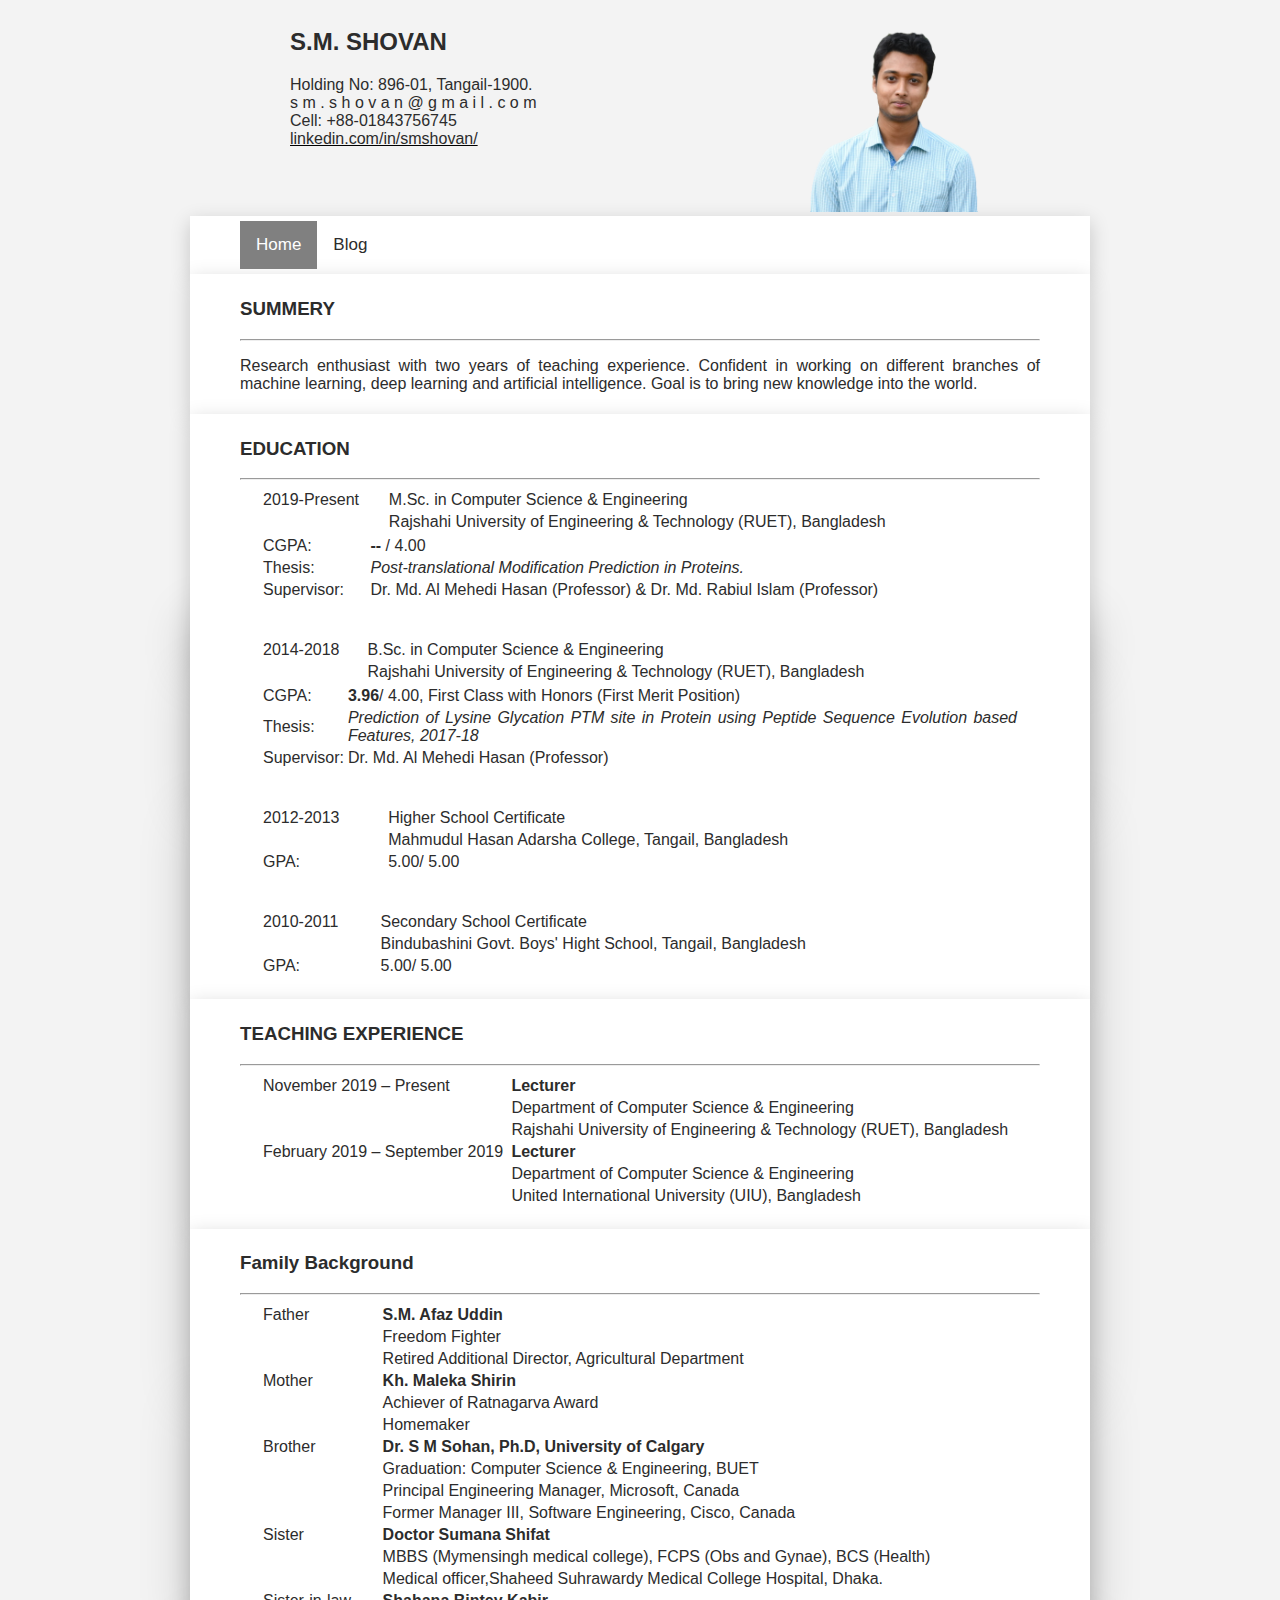
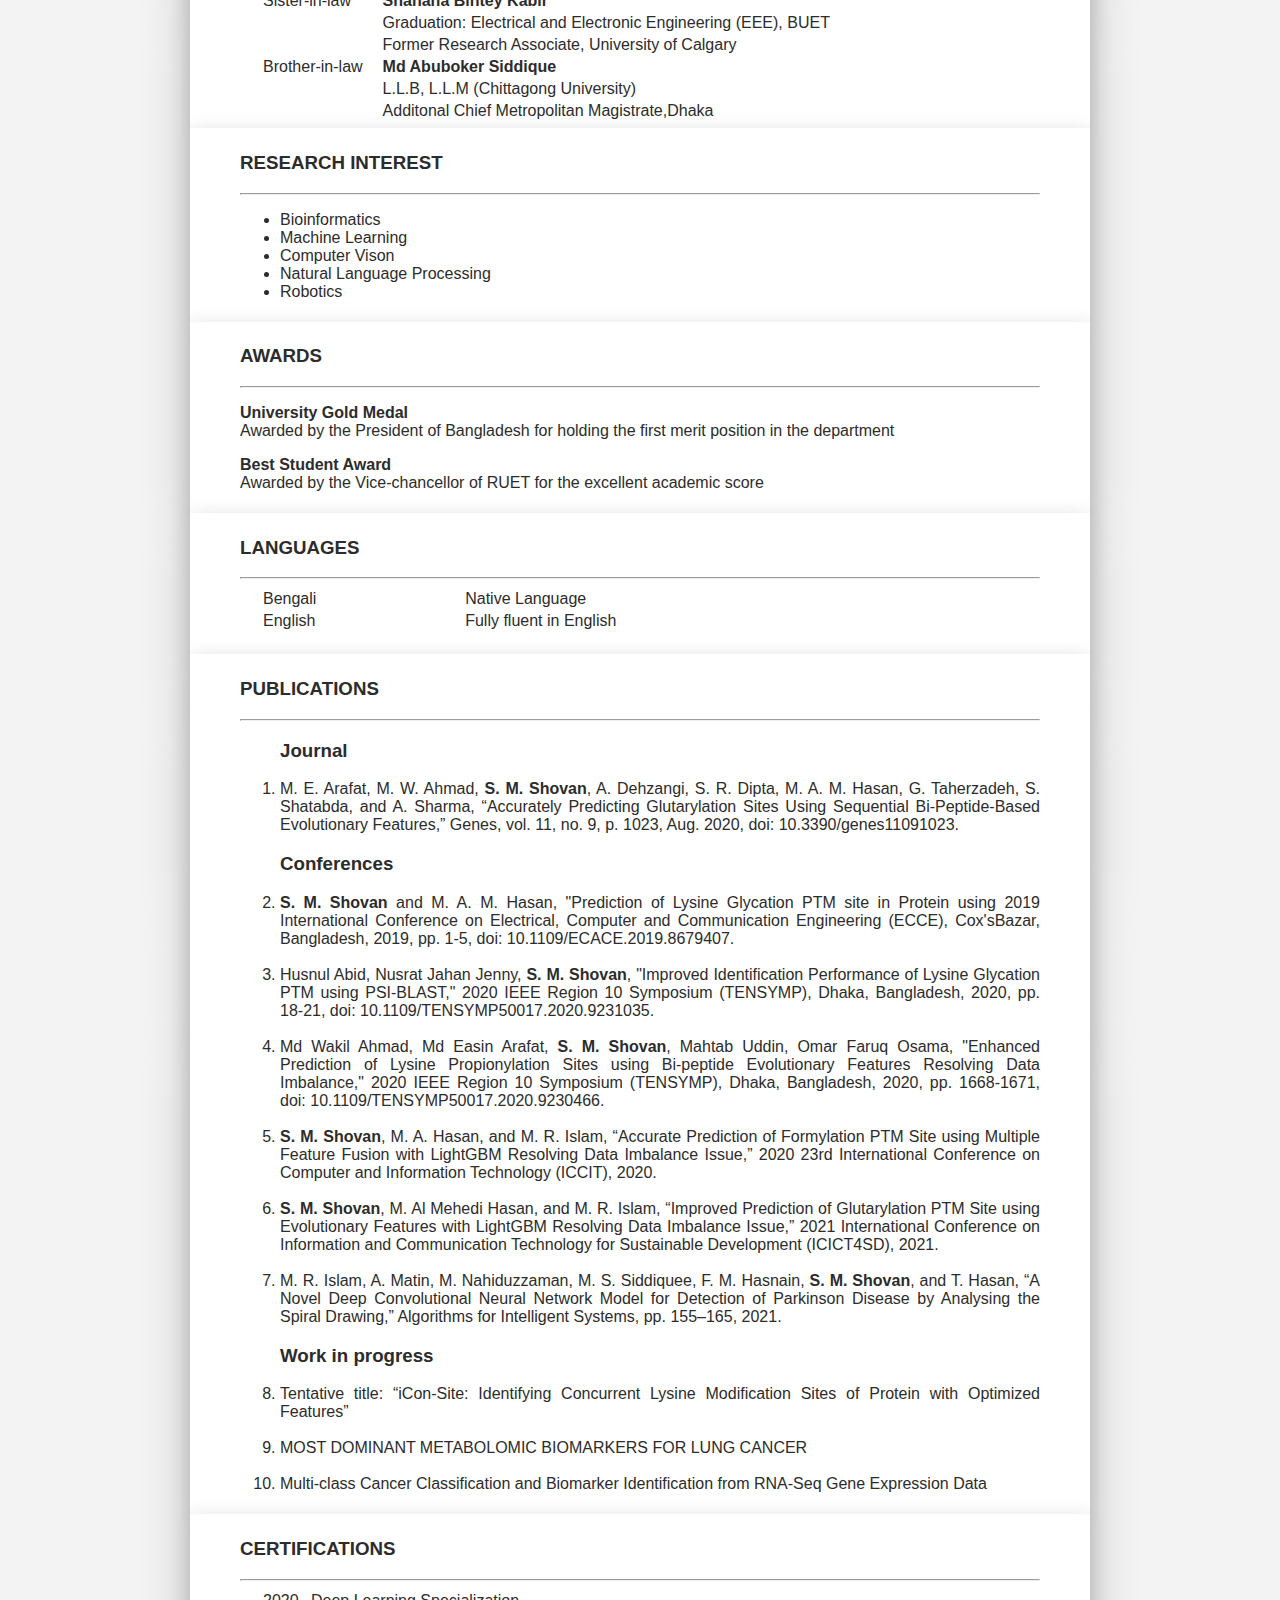
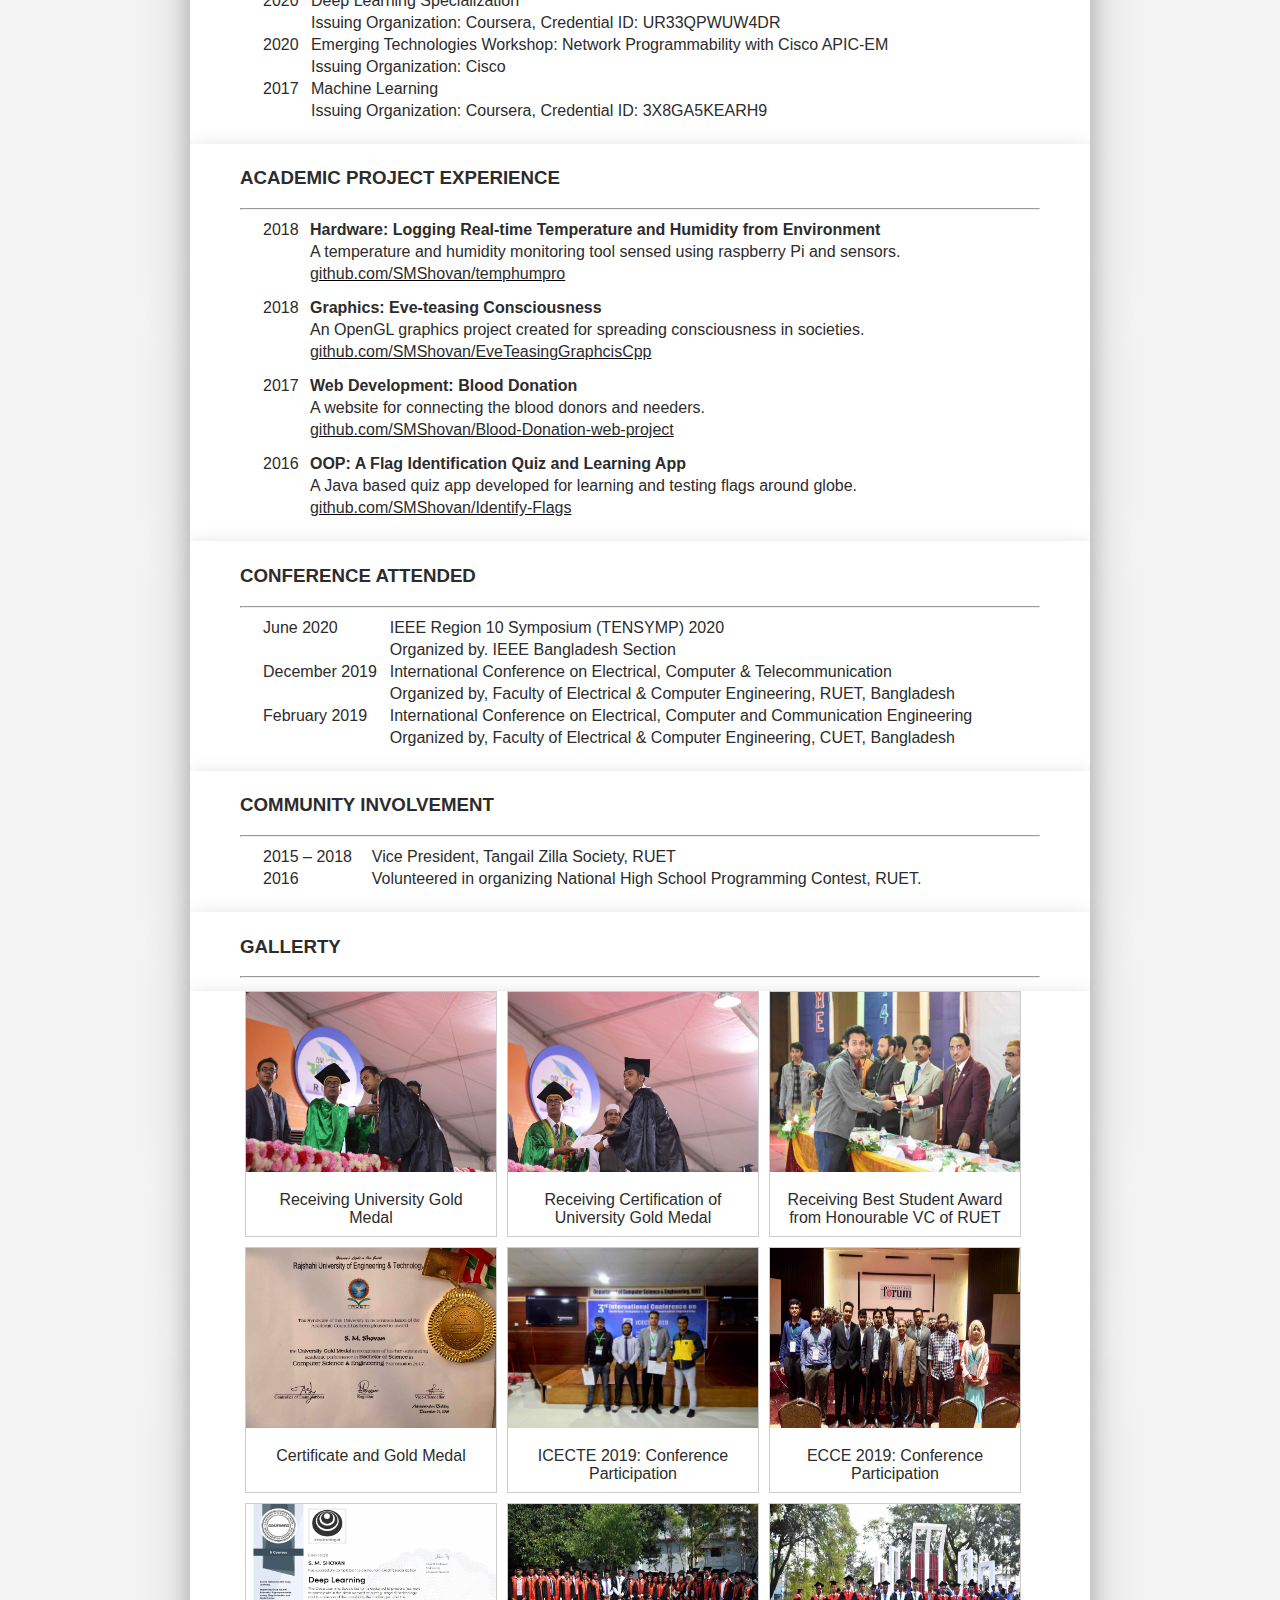
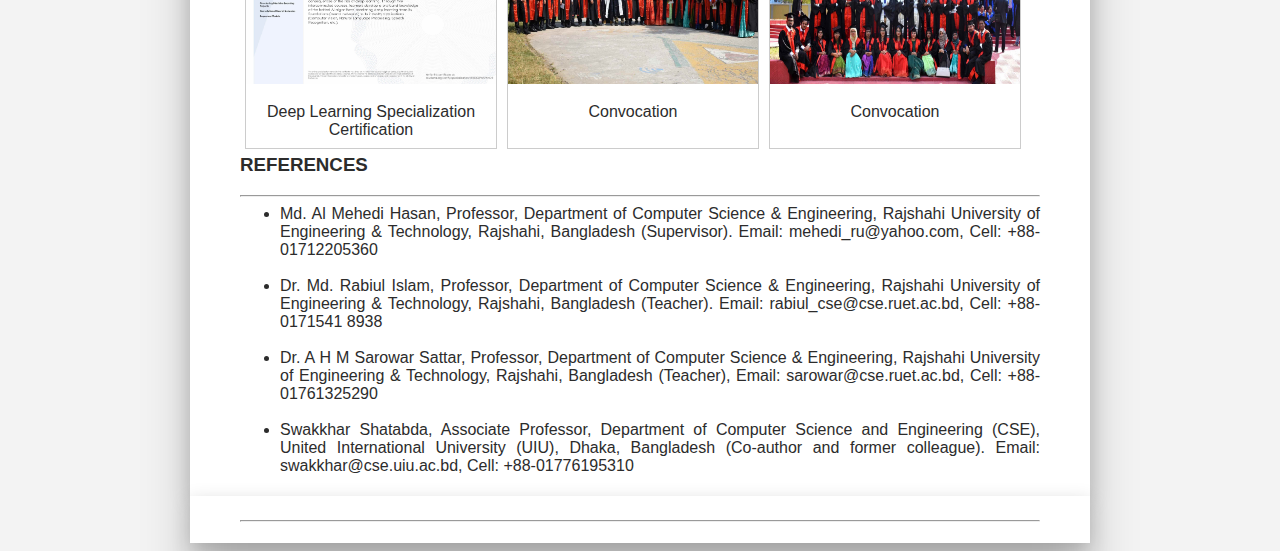
==== index.html @ f7d0b658 "Updated Publications and Nav bar" ====
<!DOCTYPE html>
<html>
    <head>
        <meta charset="UTF-8">
        <meta name="description" content="CV/Resume Website">
        <title>Shovan's Website</title>
        <link rel="stylesheet" href="main.css"/>

       
    </head>
    <body >

        


        <header>
            <div id = "header-left">
                <dl>
                    <dt><h2><b>S.M. SHOVAN</b></h2> </dt>
                    <dd>
                        <p>Holding No: 896-01, Tangail-1900. <br/>
                            s m . s h o v a n @ g m a i l . c o m <br/>
                            Cell: +88-01843756745 <br/>
                            <a href="https://www.linkedin.com/in/smshovan/" target="_blank">linkedin.com/in/smshovan/</a>
                        </p>
                    </dd>
                </dl>
            </div>
            <div id = "header-right">
                <img src="photo.png" alt="Picture" style="width:220px";>  
            </div>


            
        </header>
        <article>
            <section>
                <div class="topnav">
                    <a class="active" href="https://www.smshovan.github.io">Home</a>
                    <a href="http://smshovan.wordpress.com">Blog</a>
                    
                </div>
            </section>
            
            <section>
                <dl>
                    <dt><h3>SUMMERY</h3></dt> <hr>
                    <dd><p>Research enthusiast with two years of teaching experience. Confident in working on different branches of machine learning, deep learning and artificial intelligence. Goal is to bring new knowledge into the world.</p></dd>
                </dl>
            </section>
            <section>
                <dl>
                    <dt><h3>EDUCATION</h3></dt> <hr> 
                    <dd>
                        
                        <table>
                            <tr>
                                <td>2019-Present</td>
                                <td>M.Sc. in Computer Science & Engineering</td>
                                
                            </tr>
                            <tr>
                                <td> </td>
                                <td>Rajshahi University of Engineering & Technology (RUET), Bangladesh</td>
                            </tr>
                        </table>
                        
                        <table>
                            <tr>
                                <td>CGPA:</td>
                                <td><b> -- </b>/ 4.00</td>
                            </tr>
                            <tr>
                                <td>Thesis:</td>
                                <td><i>Post-translational Modification Prediction in Proteins.</i></td>
                            </tr><tr>
                                <td>Supervisor:</td>
                                <td>Dr. Md. Al Mehedi Hasan (Professor) & Dr. Md. Rabiul Islam (Professor) </td> 

                            </tr>
                        </table>
                        <br>
                        <br>
                        
                        <table>
                            <tr>
                                <td>2014-2018</td>
                                <td>B.Sc. in Computer Science & Engineering</td>
                                
                            </tr>
                            <tr>
                                <td> </td>
                                <td>Rajshahi University of Engineering & Technology (RUET), Bangladesh</td>
                            </tr>
                        </table>
                       
                        <table>
                            <tr>
                                <td>CGPA:</td>
                                <td><b>3.96</b>/ 4.00, First Class with Honors (First Merit Position)</td>
                            </tr>
                            <tr>
                                <td>Thesis:</td>
                                <td><i>Prediction of Lysine Glycation PTM site in Protein using Peptide Sequence Evolution based Features, 2017-18</i></td>
                            </tr><tr>
                                <td>Supervisor:</td>
                                <td>Dr. Md. Al Mehedi Hasan (Professor)</td> 

                            </tr>
                        </table>
                        <br>
                        <br>


                        <table>
                            <tr>
                                <td>2012-2013</td>
                                <td>Higher School Certificate</td>
                                
                            </tr>
                            <tr>
                                <td> </td>
                                <td>Mahmudul Hasan Adarsha College, Tangail, Bangladesh</td>
                            </tr>
                            <tr>
                                <td>GPA:</td>
                                <td>5.00/ 5.00</td>
                            </tr>
                        </table>

                        <br>
                        <br>

                        <table>
                            <tr>
                                <td>2010-2011</td>
                                <td>Secondary School Certificate</td>
                                
                            </tr>
                            <tr>
                                <td> </td>
                                <td>Bindubashini Govt. Boys' Hight School, Tangail, Bangladesh</td>
                            </tr>
                            <tr>
                                <td>GPA:</td>
                                <td>5.00/ 5.00</td>
                            </tr>
                        </table>

                    </dd>
                </dl>
            </section>


            <section>
                <dl>
                    <dt><h3>TEACHING EXPERIENCE</h3></dt> <hr>
                <dd>
                    <table>
                        <tr>
                            <td >November 2019 – Present</td>
                            <td ><B>Lecturer</B></td>
                        </tr>
                        <tr>
                            <td > </td>
                            <td >Department of Computer Science & Engineering</td>
                            
                        </tr><tr>
                            <td ></td>
                            <td >Rajshahi University of Engineering & Technology (RUET), Bangladesh</td>
                        </tr>
                    
                        <tr>
                            <td >February 2019 – September 2019</td>
                            <td ><B>Lecturer</B></td>
                        </tr>
                        <tr>
                            <td > </td>
                            <td >Department of Computer Science & Engineering</td>
                            
                        </tr><tr>
                            <td ></td>
                            <td >United International University (UIU), Bangladesh</td>
                        </tr>
                    </table>
                </dd>
            </dl>
            </section>


             


            <section>
                <h3>Family Background</h3> <hr>
                <dd>
                    <table>
                        <tr>
                            <td >Father</td>
                            <td ><B>S.M. Afaz Uddin</B></td>
                        </tr>
                        <tr>
                            <td > </td>
                            <td >Freedom Fighter</td>
                        </tr>
                        <tr>
                            <td > </td>
                            <td >Retired Additional Director, Agricultural Department</td>
                        </tr>

                        <tr>
                            <td >Mother</td>
                            <td ><B>Kh. Maleka Shirin</B></td>
                        </tr>
                        <tr>
                            <td > </td>
                            <td >Achiever of Ratnagarva Award</td>
                        </tr>
                        <tr>
                            <td > </td>
                            <td >Homemaker </td>
                        </tr>

                        <tr>
                            <td >Brother</td>
                            <td ><B>Dr. S M Sohan, Ph.D, University of Calgary</B></td>
                        </tr>
                        <tr>
                            <td > </td>
                            <td >Graduation: Computer Science & Engineering, BUET</td>
                        </tr>
                        <tr>
                            <td > </td>
                            <td >Principal Engineering Manager, Microsoft, Canada </td>
                        </tr>
                        <tr>
                            <td > </td>
                            <td >Former Manager III, Software Engineering, Cisco, Canada </td>
                        </tr>
                        
                        <tr>
                            <td >Sister</td>
                            <td ><B>Doctor Sumana Shifat</B></td>
                        </tr>
                        <tr>
                            <td > </td>
                            <td >MBBS (Mymensingh medical college), FCPS (Obs and Gynae), BCS (Health)</td>
                        </tr>
                        <tr>
                            <td > </td>
                            <td >Medical officer,Shaheed Suhrawardy Medical College Hospital, Dhaka. </td>
                        </tr>
                        
                        <tr>
                            <td >Sister-in-law</td>
                            <td ><B>Shahana Bintey Kabir </B></td>
                        </tr>
                        <tr>
                            <td > </td>
                            <td >Graduation: Electrical and Electronic Engineering (EEE), BUET</td>
                        </tr>
                        <tr>
                            <td > </td>
                            <td >Former Research Associate, University of Calgary </td>
                        </tr>

                        <tr>
                            <td >Brother-in-law</td>
                            <td ><B>Md Abuboker Siddique </B></td>
                        </tr>
                        <tr>
                            <td > </td>
                            <td >L.L.B, L.L.M (Chittagong University)</td>
                        </tr>
                        <tr>
                            <td > </td>
                            <td >Additonal Chief Metropolitan Magistrate,Dhaka</td>
                        </tr>
                        


                    </table>
                </dd>
            </section>
            

            <section>
                <h3>RESEARCH INTEREST</h3> <hr>
                <ul >
                    <li>Bioinformatics</li>
                    <li>Machine Learning</li>
                    <li>Computer Vison</li>
                    <li>Natural Language Processing</li>
                    <li>Robotics</li>
                </ul>
            </section>
            <section>
                <dl>
                    <dt><h3>AWARDS  </h3></dt>  <hr>
                    <dd>
                        <p><b>University Gold Medal</b> <br>
                        Awarded by the President of Bangladesh for holding the first merit position in the department</p>
                        <p><b>Best Student Award</b> <br>
                        Awarded by the Vice-chancellor of RUET for the excellent academic score</p>
                    </dd>

                </dl>
                
            </section>

            <section>
                <dl>
                    <dt><h3>LANGUAGES</h3></dt>  <hr>
                    <dd>
                        <table>
                            <tr>
                                <td >Bengali</td>
                                <td >Native Language</td>
                            </tr>
                            <tr>
                                <td >English</td>
                                <td >Fully fluent in English</td>
                            </tr>
                        </table>
                    </dd>
                </dl>
            </section>


            <section>
                <dl>
                    <dt><h3>PUBLICATIONS</h3></dt>  <hr>
                    <dd>
                        
                        <ol>
                            <h3><b>Journal</b></h3>
                            <li>
                                M. E. Arafat, M. W. Ahmad, <b>S. M. Shovan</b>, A. Dehzangi, S. R. Dipta, M. A. M. Hasan, G. Taherzadeh, S. Shatabda, and A. Sharma, “Accurately Predicting Glutarylation Sites Using Sequential Bi-Peptide-Based Evolutionary Features,” Genes, vol. 11, no. 9, p. 1023, Aug. 2020, doi: 10.3390/genes11091023.
                            </li>
                            <h3><b>Conferences</b></h3>
                            <li>
                                <b>S. M. Shovan</b> and M. A. M. Hasan, "Prediction of Lysine Glycation PTM site in Protein using
                                2019 International Conference on Electrical, Computer and Communication Engineering (ECCE), Cox'sBazar, Bangladesh, 2019, pp. 1-5,
                               doi: 10.1109/ECACE.2019.8679407.
                            </li>
                            
                            <br/>
                            <li>
                                Husnul Abid, Nusrat Jahan Jenny, <b>S. M. Shovan</b>, "Improved Identification Performance of Lysine Glycation PTM using PSI-BLAST," 2020 IEEE Region 10 Symposium (TENSYMP), Dhaka, Bangladesh, 2020, pp. 18-21, doi: 10.1109/TENSYMP50017.2020.9231035.

                            </li>
                            <br>
                            <li>
                                Md Wakil Ahmad, Md Easin Arafat, <b>S. M. Shovan</b>, Mahtab Uddin, Omar Faruq Osama,
                                "Enhanced Prediction of Lysine Propionylation Sites using Bi-peptide Evolutionary Features Resolving Data Imbalance," 2020 IEEE Region 10 Symposium (TENSYMP), Dhaka, Bangladesh, 2020, pp. 1668-1671, doi: 10.1109/TENSYMP50017.2020.9230466.
                            </li>
                            <br>
                            <li>
                                <b>S. M. Shovan</b>, M. A. Hasan, and M. R. Islam, “Accurate Prediction of Formylation PTM Site using Multiple Feature Fusion with LightGBM Resolving Data Imbalance Issue,” 2020 23rd International Conference on Computer and Information Technology (ICCIT), 2020. 
                            </li>
                            <br>
                            <li>
                                <b>S. M. Shovan</b>, M. Al Mehedi Hasan, and M. R. Islam, “Improved Prediction of Glutarylation PTM Site using Evolutionary Features with LightGBM Resolving Data Imbalance Issue,” 2021 International Conference on Information and Communication Technology for Sustainable Development (ICICT4SD), 2021. 
                            </li>
                            <br>
                            <li>
                                M. R. Islam, A. Matin, M. Nahiduzzaman, M. S. Siddiquee, F. M. Hasnain, <b>S. M. Shovan</b>, and T. Hasan, “A Novel Deep Convolutional Neural Network Model for Detection of Parkinson Disease by Analysing the Spiral Drawing,” Algorithms for Intelligent Systems, pp. 155–165, 2021. 
                            </li>

                            

                        <h3><b>Work in progress</b></h3>
                            <li>
                                Tentative title: “iCon-Site: Identifying Concurrent Lysine Modification Sites of Protein with Optimized Features”
                            </li>
                            <br>
                            <li>
                                MOST DOMINANT METABOLOMIC BIOMARKERS FOR LUNG CANCER
                            </li>
                            <br>
                            <li>
                                Multi-class Cancer Classification and Biomarker Identification from RNA-Seq Gene Expression Data
                            </li>
                        </ol>
                    </dd>

                </dl>
                
            </section>

            <section>
                <dl>
                    <dt><h3>CERTIFICATIONS  </h3></dt>  <hr>

                    <dd>
                        <table>
                            <tr >
                                <td >2020</td>
                                <td >Deep Learning Specialization</td>
                            </tr>
                            <tr>
                                <td  > </td>
                                <td >Issuing Organization: Coursera, Credential ID: UR33QPWUW4DR</td>
                            </tr>


                            <tr >
                                <td >2020</td>
                                <td >Emerging Technologies Workshop: Network Programmability with Cisco APIC-EM</td>
                                
                            </tr>
                            <tr>
                                <td  > </td>
                                <td >Issuing Organization: Cisco</td>
                            </tr>


                            <tr >
                                <td >2017</td>
                                <td >Machine Learning</td>
                                
                            </tr>
                            <tr>
                                <td  > </td>
                                <td >Issuing Organization: Coursera, Credential ID: 3X8GA5KEARH9</td>
                            </tr>
                        </table>

                        
                    </dd>

                </dl>
                
            </section>

            <section>
                <dl>
                    <dt><h3> ACADEMIC PROJECT EXPERIENCE  </h3></dt>  <hr>

                    <dd>
                        <table>
                            <tr>
                                <td >2018</td>
                                <td ><b>Hardware: Logging Real-time Temperature and Humidity from Environment</b></td>
                            </tr>
                            <tr>
                                <td > </td>
                                <td >A temperature and humidity monitoring tool sensed using raspberry Pi and sensors.
                                </td>
                                
                            </tr>
                            <tr>
                                <td > </td>
                                <td > <a href=" http://github.com/SMShovan/temphumpro" target="_blank" >github.com/SMShovan/temphumpro</a></td>
                                
                            </tr>
                            <tr>
                                <td > </td>
                                <td > </td>
                            </tr>
                            <tr>
                                <td > </td>
                                <td > </td>
                            </tr>
                            <tr>
                                <td > </td>
                                <td > </td>
                            </tr>
                        
                            <tr>
                                <td >2018</td>
                                <td ><b>Graphics: Eve-teasing Consciousness</b></td>
                                
                            </tr>
                            <tr>
                                <td ></td>
                                <td >An OpenGL graphics project created for spreading consciousness in societies.
                                </td>
                                
                            </tr>
                            <tr>
                                <td > </td>
                                <td > <a href="http://github.com/SMShovan/EveTeasingGraphcisCpp" target="_blank" >github.com/SMShovan/EveTeasingGraphcisCpp</a></td>
                                
                            </tr>
                            <tr>
                                <td > </td>
                                <td > </td>
                            </tr>
                            <tr>
                                <td > </td>
                                <td > </td>
                            </tr>
                            <tr>
                                <td > </td>
                                <td > </td>
                            </tr>
                            <tr>
                                <td >2017</td>
                                <td ><b>Web Development: Blood Donation
                                </b></td>
                                
                            </tr>
                            <tr>
                                <td ></td>
                                <td >A website for connecting the blood donors and needers.
                                </td>
                                
                            </tr>
                            <tr>
                                <td > </td>
                                <td > <a href="http://github.com/SMShovan/Blood-Donation-web-project" target="_blank" >github.com/SMShovan/Blood-Donation-web-project</a></td>
                                
                            </tr>
                            <tr>
                                <td > </td>
                                <td > </td>
                            </tr>
                            <tr>
                                <td > </td>
                                <td > </td>
                            </tr>
                            <tr>
                                <td > </td>
                                <td > </td>
                            </tr>
                            <tr>
                                <td >2016</td>
                                <td ><b>OOP: A Flag Identification Quiz and Learning App</b></td>
                                
                            </tr>
                            <tr>
                                <td ></td>
                                <td >A Java based quiz app developed for learning and testing flags around globe.
                                </td>
                                
                            </tr>
                            <tr>
                                <td > </td>
                                <td > <a href="http://github.com/SMShovan/Identify-Flags" target="_blank" >github.com/SMShovan/Identify-Flags</a></td>                            </tr>
                        </table>

                        
                    </dd>

                </dl>
                
            </section>

            <section>
                <dl>
                    <dt><h3> CONFERENCE ATTENDED  </h3></dt>  <hr>

                    <dd>
                        <table>
                            <tr>
                                <td >June 2020</td>
                                <td >IEEE Region 10 Symposium (TENSYMP) 2020</td>
                                
                            </tr>
                            <tr>
                                <td ></td>
                                <td >Organized by. IEEE Bangladesh Section</td>
                            </tr>
                            <tr>
                                <td >December 2019</td>
                                <td >International Conference on Electrical, Computer & Telecommunication</td>
                                
                            </tr>
                            <tr>
                                <td ></td>
                                <td >Organized by, Faculty of Electrical & Computer Engineering, RUET, Bangladesh</td>
                            </tr>

                            <tr>
                                <td >February 2019</td>
                                <td >International Conference on Electrical, Computer and Communication Engineering</td>
                                
                            </tr>
                            <tr>
                                <td ></td>
                                <td >Organized by, Faculty of Electrical & Computer Engineering, CUET, Bangladesh</td>
                            </tr>
                            
                        </table>

                        
                    </dd>

                </dl>
                
            </section>

            <section>
                <dl>
                    <dt><h3> COMMUNITY INVOLVEMENT  </h3></dt>  <hr>

                    <dd>
                        <table>
                            <tr>
                                <td >2015 – 2018</td>
                                <td >Vice President, Tangail Zilla Society, RUET</td>
                                
                            </tr>
                            <tr>
                                <td >2016</td>
                                <td >Volunteered in organizing National High School Programming Contest, RUET. </td>
                                
                            </tr>
                        </table>
                    </dd>

                </dl>
                
            </section>

            

            
            <section>
                <h3> GALLERTY </h3> <hr>

                <div class="galleryDiv">

                    
                </div>
                
                <div class="gallery">
                    <a target="_blank" href="img_5terre.jpg">
                      <img src="GoldMedal.JPG" alt="Cinque Terre" width="600" height="400">
                    </a>
                    <div class="desc">Receiving University Gold Medal </div>
                  </div>
                  
                  <div class="gallery">
                    <a target="_blank" href="img_forest.jpg">
                      <img src="GoldMedalCert.JPG" alt="Forest" width="600" height="400">
                    </a>
                    <div class="desc">Receiving Certification of University Gold Medal</div>
                  </div>
                  
                  <div class="gallery">
                    <a target="_blank" href="img_mountains.jpg">
                      <img src="BSA.jpg" alt="Mountains" width="600" height="400">
                    </a>
                    <div class="desc">Receiving Best Student Award from Honourable VC of RUET</div>
                  </div>

                  <div class="gallery">
                    <a target="_blank" href="img_lights.jpg">
                      <img src="GM.jpeg" alt="Northern Lights" width="600" height="400">
                    </a>
                    <div class="desc">Certificate and Gold Medal</div>
                  </div>
                  <div class="gallery">
                    <a target="_blank" href="img_5terre.jpg">
                      <img src="ConfRUET.JPG" alt="Cinque Terre" width="600" height="400">
                    </a>
                    <div class="desc">ICECTE 2019: Conference Participation</div>
                  </div>
                  
                  <div class="gallery">
                    <a target="_blank" href="img_forest.jpg">
                      <img src="ConfThesis.jpg" alt="Forest" width="600" height="400">
                    </a>
                    <div class="desc">ECCE 2019: Conference Participation</div>
                  </div>

                  <div class="gallery">
                    <a target="_blank" href="img_mountains.jpg">
                    <img src="DLCert.JPG" alt="Mountains" width="600" height="400">
                    </a>
                    <div class="desc">Deep Learning Specialization Certification</div>
                  </div>
                  
                  <div class="gallery">
                    <a target="_blank" href="img_lights.jpg">
                      <img src="Conv1.JPG" alt="Northern Lights" width="600" height="400">
                    </a>
                    <div class="desc">Convocation </div>
                </div>
                
                <div class="gallery">
                    <a target="_blank" href="img_mountains.jpg">
                    <img src="Conv2.JPG" alt="Mountains" width="600" height="400">
                    </a>
                    <div class="desc">Convocation</div>
                  </div>
                  
        
    
            </section> 


            <section>
                <dl>
                    <dt><h3>  REFERENCES </h3></dt>  <hr>

                    <ul>
                        <li>

                            Md. Al Mehedi Hasan, Professor, Department of Computer Science & Engineering, Rajshahi University of Engineering & Technology, Rajshahi, Bangladesh (Supervisor). Email: mehedi_ru@yahoo.com, Cell: +88-01712205360
                        </li>
                        <br/>
                        <li>
                            
                            Dr. Md. Rabiul Islam, Professor, Department of Computer Science & Engineering, Rajshahi University of Engineering & Technology, Rajshahi, Bangladesh (Teacher). Email: rabiul_cse@cse.ruet.ac.bd, Cell: +88-0171541 8938
                        </li>
                        <br/>
                        <li>
                            
                            Dr. A H M Sarowar Sattar, Professor, Department of Computer Science & Engineering, Rajshahi University of Engineering & Technology, Rajshahi, Bangladesh (Teacher), Email: sarowar@cse.ruet.ac.bd, Cell: +88-01761325290
                        </li>
                        <br/>
                        <li>
                            Swakkhar Shatabda, Associate Professor, Department of Computer Science and Engineering (CSE), United International University (UIU), Dhaka, Bangladesh (Co-author and former colleague). Email: swakkhar@cse.uiu.ac.bd, Cell: +88-01776195310

                        </li>
                    </ul>

                   



                </dl>

                
            </section>

            <section>
                <dl>
                    <dt><h3>   </h3></dt>  <hr>

                    <dd>


                        
                    </dd>

                </dl>
                
            </section>

        </article>
        

               
        

    </body>
</html>
---- main.css ----
* {

    font-family: Arial;
    margin-left: auto;
    margin-right: auto;
    text-align: justify;
    text-decoration-color:black;
    color: #2c2c2c;
        
   }
table {
    width: 95%;
  }
  header{
    width: 800px;
    align-content: center;
  }
section{
    
    padding-left: 50px;
    padding-right: 50px;
    padding-bottom: 5px;
    padding-top: 5px;
    background-color: white;
    width: 800px;
    box-shadow: 0 400px 48px 0 rgba(0, 0, 0, 0.2), 0 6px 20px 0 rgba(0, 0, 0, 0.19);
  }

  body {background-color: rgb(243, 243, 243);}

  #header-left{
    width: 500px;
    float: left;
    padding-left: 50px;
    
  }
  #header-right{
    padding-bottom: -20px;
  }

  div.gallery {
    margin: 5px;
    border: 1px solid #ccc;
    float: left;
    width: 250px;
  }
  
  div.gallery:hover {
    border: 1px solid #777;
  }
  
  div.gallery img {
    width: 100%;
    height: 180px;
  }
  
  div.desc {
    padding: 15px;
    text-align: center;
    height: 30px;
  }
 .galleryDiv{
   background-color: white;
 }

.topnav {
  overflow: hidden;
  background-color: white;
}

.topnav a {
  float: left;
  color: #black;
  text-align: center;
  padding: 14px 16px;
  text-decoration: none;
  font-size: 17px;
}

.topnav a:hover {
  background-color: #ddd;
  color: black;
}

.topnav a.active {
  background-color: gray;
  color: white;
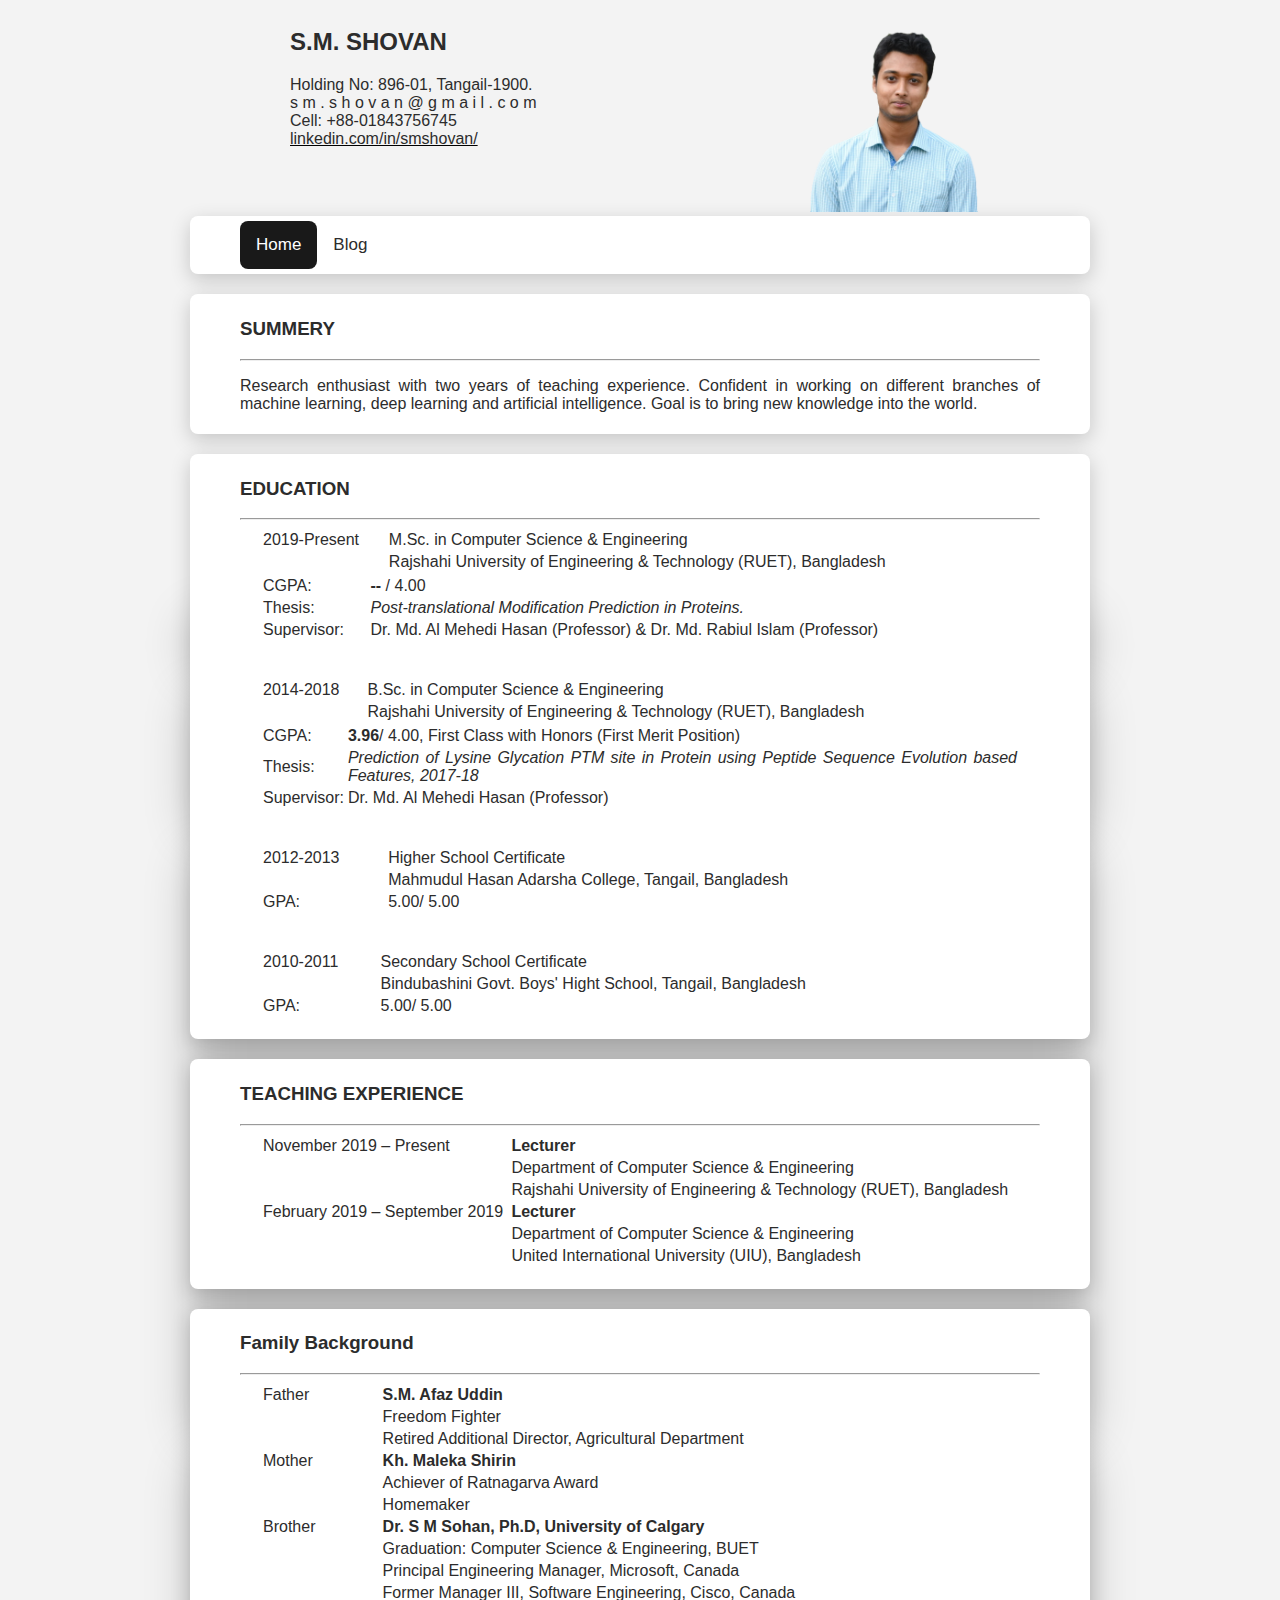
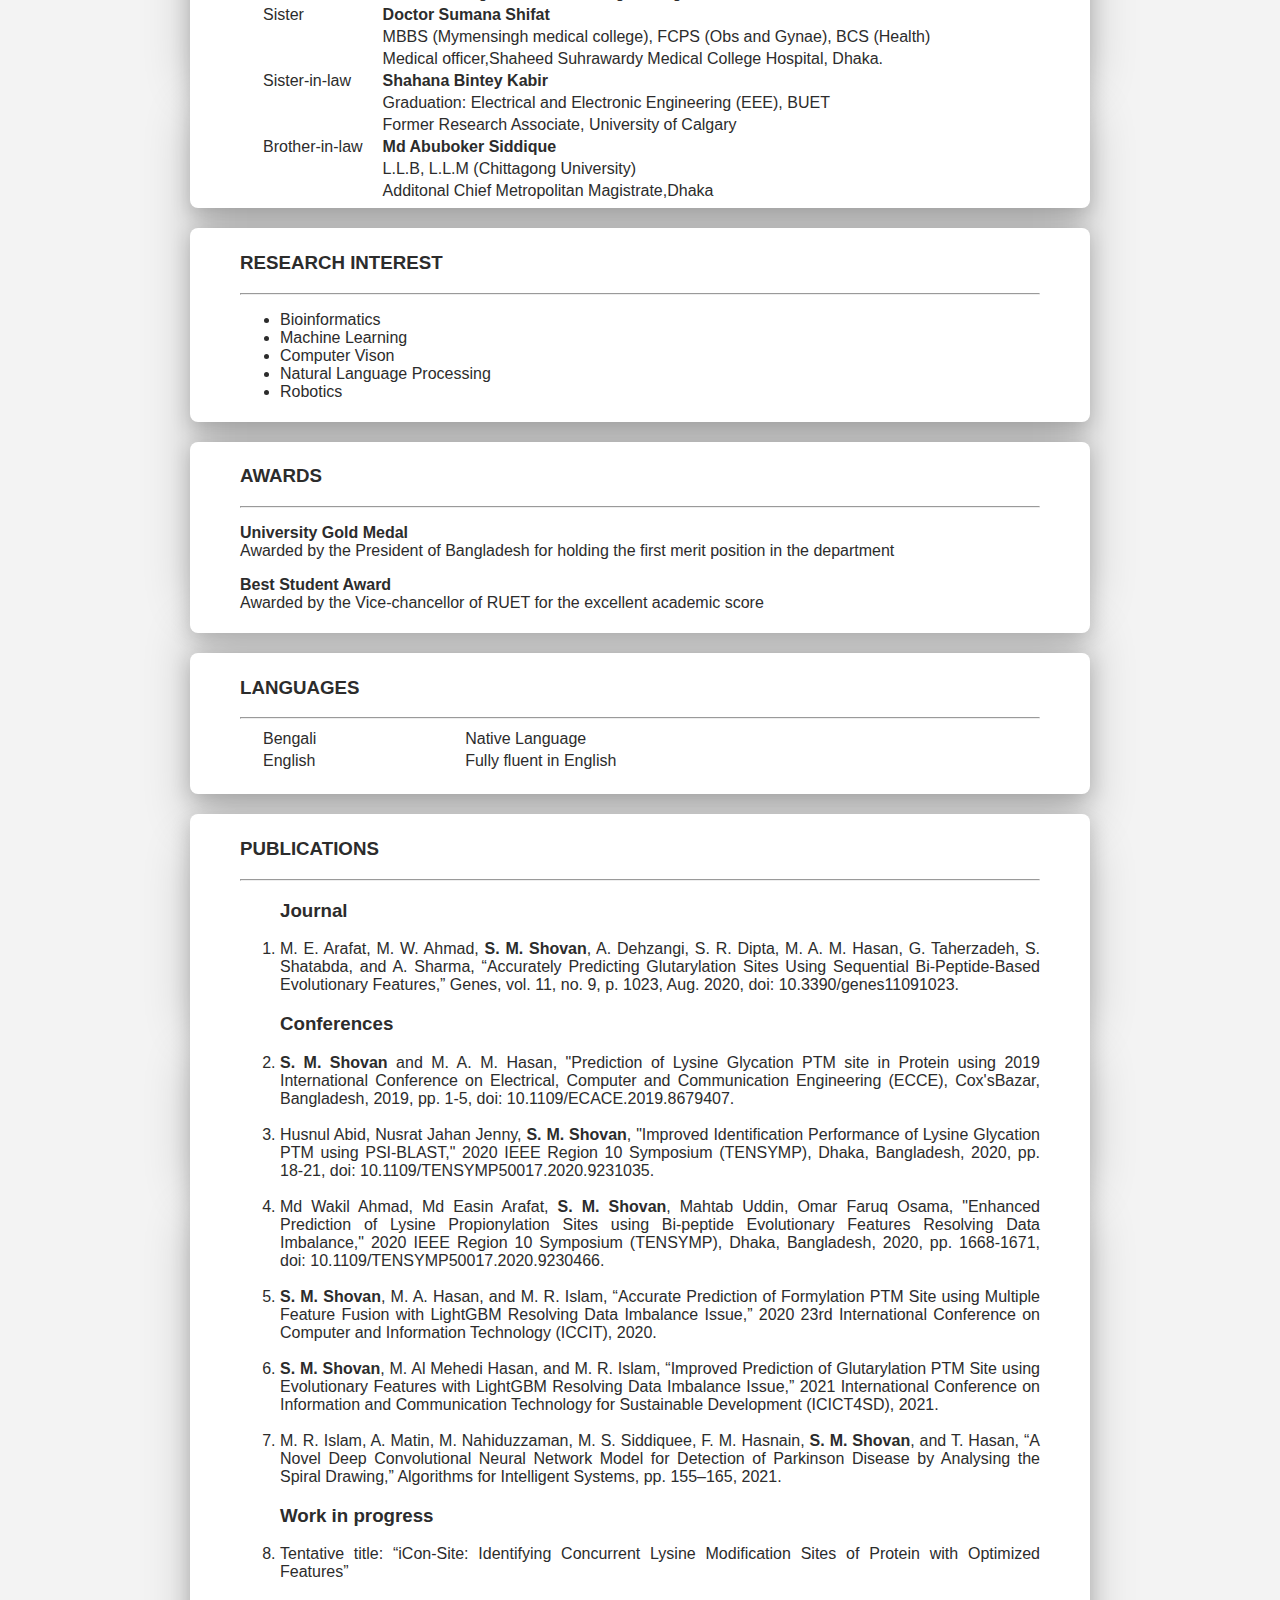
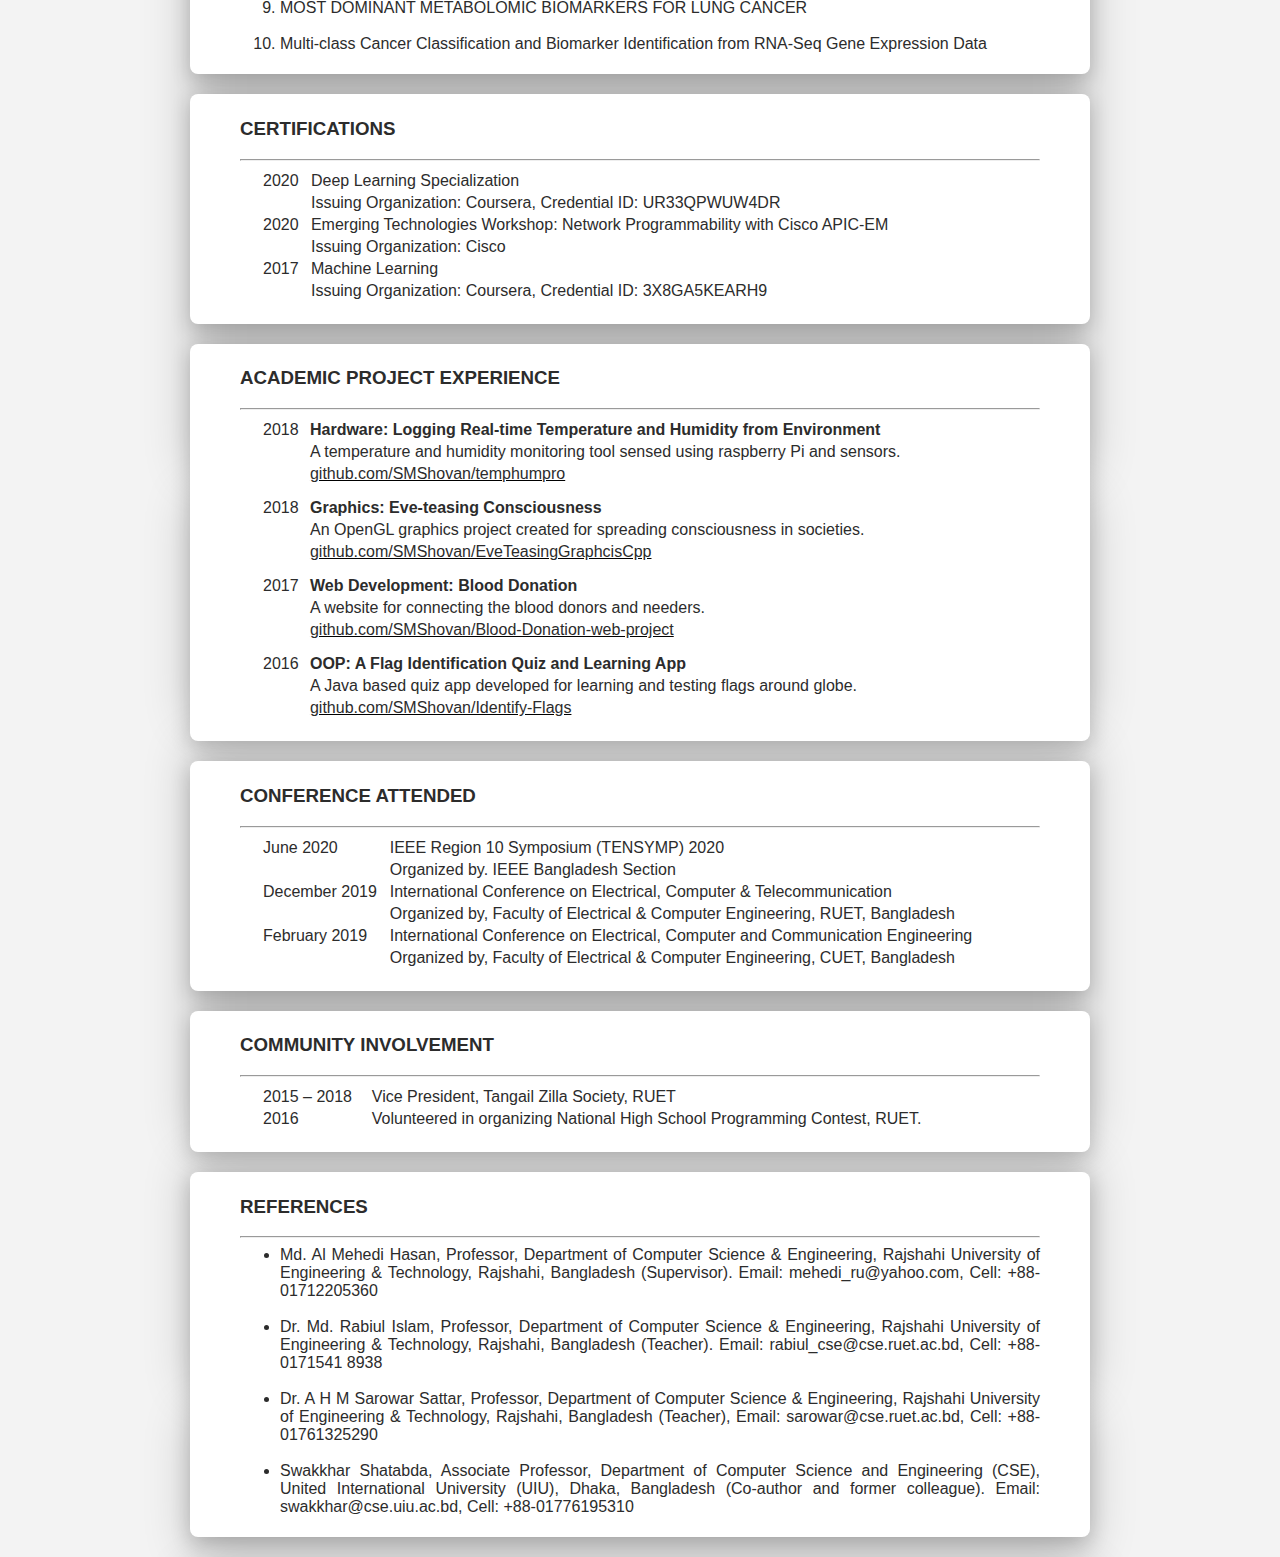
==== commit 4422fe0c: "Visual Overhaul, gallery needs to be finished" ====
--- a/index.html
+++ b/index.html
@@ -276,6 +276,7 @@
                             <td > </td>
                             <td >Additonal Chief Metropolitan Magistrate,Dhaka</td>
                         </tr>
+                        
                         
 
 
@@ -617,88 +618,94 @@
             
 
             
-            <section>
+             
+
+            
+
+
+            
+            <!-- <section>
+                
+        
                 <h3> GALLERTY </h3> <hr>
-
+                
                 <div class="galleryDiv">
-
+                    
                     
                 </div>
                 
                 <div class="gallery">
                     <a target="_blank" href="img_5terre.jpg">
-                      <img src="GoldMedal.JPG" alt="Cinque Terre" width="600" height="400">
+                        <img src="GoldMedal.JPG" alt="Cinque Terre" width="600" height="400">
                     </a>
                     <div class="desc">Receiving University Gold Medal </div>
-                  </div>
-                  
-                  <div class="gallery">
+                </div>
+                
+                <div class="gallery">
                     <a target="_blank" href="img_forest.jpg">
-                      <img src="GoldMedalCert.JPG" alt="Forest" width="600" height="400">
+                        <img src="GoldMedalCert.JPG" alt="Forest" width="600" height="400">
                     </a>
                     <div class="desc">Receiving Certification of University Gold Medal</div>
-                  </div>
-                  
-                  <div class="gallery">
+                </div>
+                
+                <div class="gallery">
                     <a target="_blank" href="img_mountains.jpg">
-                      <img src="BSA.jpg" alt="Mountains" width="600" height="400">
+                        <img src="BSA.jpg" alt="Mountains" width="600" height="400">
                     </a>
                     <div class="desc">Receiving Best Student Award from Honourable VC of RUET</div>
-                  </div>
-
-                  <div class="gallery">
+                </div>
+                
+                <div class="gallery">
                     <a target="_blank" href="img_lights.jpg">
-                      <img src="GM.jpeg" alt="Northern Lights" width="600" height="400">
+                        <img src="GM.jpeg" alt="Northern Lights" width="600" height="400">
                     </a>
                     <div class="desc">Certificate and Gold Medal</div>
-                  </div>
-                  <div class="gallery">
+                </div>
+                <div class="gallery">
                     <a target="_blank" href="img_5terre.jpg">
-                      <img src="ConfRUET.JPG" alt="Cinque Terre" width="600" height="400">
+                        <img src="ConfRUET.JPG" alt="Cinque Terre" width="600" height="400">
                     </a>
                     <div class="desc">ICECTE 2019: Conference Participation</div>
-                  </div>
-                  
-                  <div class="gallery">
+                </div>
+                
+                <div class="gallery">
                     <a target="_blank" href="img_forest.jpg">
-                      <img src="ConfThesis.jpg" alt="Forest" width="600" height="400">
+                        <img src="ConfThesis.jpg" alt="Forest" width="600" height="400">
                     </a>
                     <div class="desc">ECCE 2019: Conference Participation</div>
-                  </div>
-
-                  <div class="gallery">
+                </div>
+                
+                <div class="gallery">
                     <a target="_blank" href="img_mountains.jpg">
-                    <img src="DLCert.JPG" alt="Mountains" width="600" height="400">
+                        <img src="DLCert.JPG" alt="Mountains" width="600" height="400">
                     </a>
                     <div class="desc">Deep Learning Specialization Certification</div>
-                  </div>
-                  
-                  <div class="gallery">
+                </div>
+                
+                <div class="gallery">
                     <a target="_blank" href="img_lights.jpg">
-                      <img src="Conv1.JPG" alt="Northern Lights" width="600" height="400">
+                        <img src="Conv1.JPG" alt="Northern Lights" width="600" height="400">
                     </a>
                     <div class="desc">Convocation </div>
                 </div>
                 
                 <div class="gallery">
                     <a target="_blank" href="img_mountains.jpg">
-                    <img src="Conv2.JPG" alt="Mountains" width="600" height="400">
+                        <img src="Conv2.JPG" alt="Mountains" width="600" height="400">
                     </a>
                     <div class="desc">Convocation</div>
-                  </div>
-                  
-        
-    
-            </section> 
-
+                </div>
+                
+            </section>
+            -->
 
             <section>
                 <dl>
                     <dt><h3>  REFERENCES </h3></dt>  <hr>
-
+                    
                     <ul>
                         <li>
-
+                            
                             Md. Al Mehedi Hasan, Professor, Department of Computer Science & Engineering, Rajshahi University of Engineering & Technology, Rajshahi, Bangladesh (Supervisor). Email: mehedi_ru@yahoo.com, Cell: +88-01712205360
                         </li>
                         <br/>
@@ -714,32 +721,20 @@
                         <br/>
                         <li>
                             Swakkhar Shatabda, Associate Professor, Department of Computer Science and Engineering (CSE), United International University (UIU), Dhaka, Bangladesh (Co-author and former colleague). Email: swakkhar@cse.uiu.ac.bd, Cell: +88-01776195310
-
+                            
                         </li>
                     </ul>
-
-                   
-
-
-
-                </dl>
-
-                
-            </section>
-
-            <section>
-                <dl>
-                    <dt><h3>   </h3></dt>  <hr>
-
-                    <dd>
-
-
-                        
-                    </dd>
-
-                </dl>
-                
-            </section>
+                    
+                    
+                    
+                    
+                    
+                </dl>
+                
+                
+            </section>
+
+            
 
         </article>
         
--- a/main.css
+++ b/main.css
@@ -24,6 +24,15 @@
     background-color: white;
     width: 800px;
     box-shadow: 0 400px 48px 0 rgba(0, 0, 0, 0.2), 0 6px 20px 0 rgba(0, 0, 0, 0.19);
+    transition: .5s;
+    margin-bottom: 20px;
+    border-radius: .5rem;
+    
+  }
+  section:hover{
+     transform: scale(1.05);
+      background-color: rgba(0, 0, 0, 0);
+      border-radius: .5rem;
   }
 
   body {background-color: rgb(243, 243, 243);}
@@ -65,7 +74,7 @@
 
 .topnav {
   overflow: hidden;
-  background-color: white;
+  background-color: background-color: rgba(0, 0, 0, 0);;
 }
 
 .topnav a {
@@ -83,6 +92,7 @@
 }
 
 .topnav a.active {
-  background-color: gray;
+  background-color: rgba(0, 0, 0, .9);
+  border-radius: .5rem;
   color: white;
   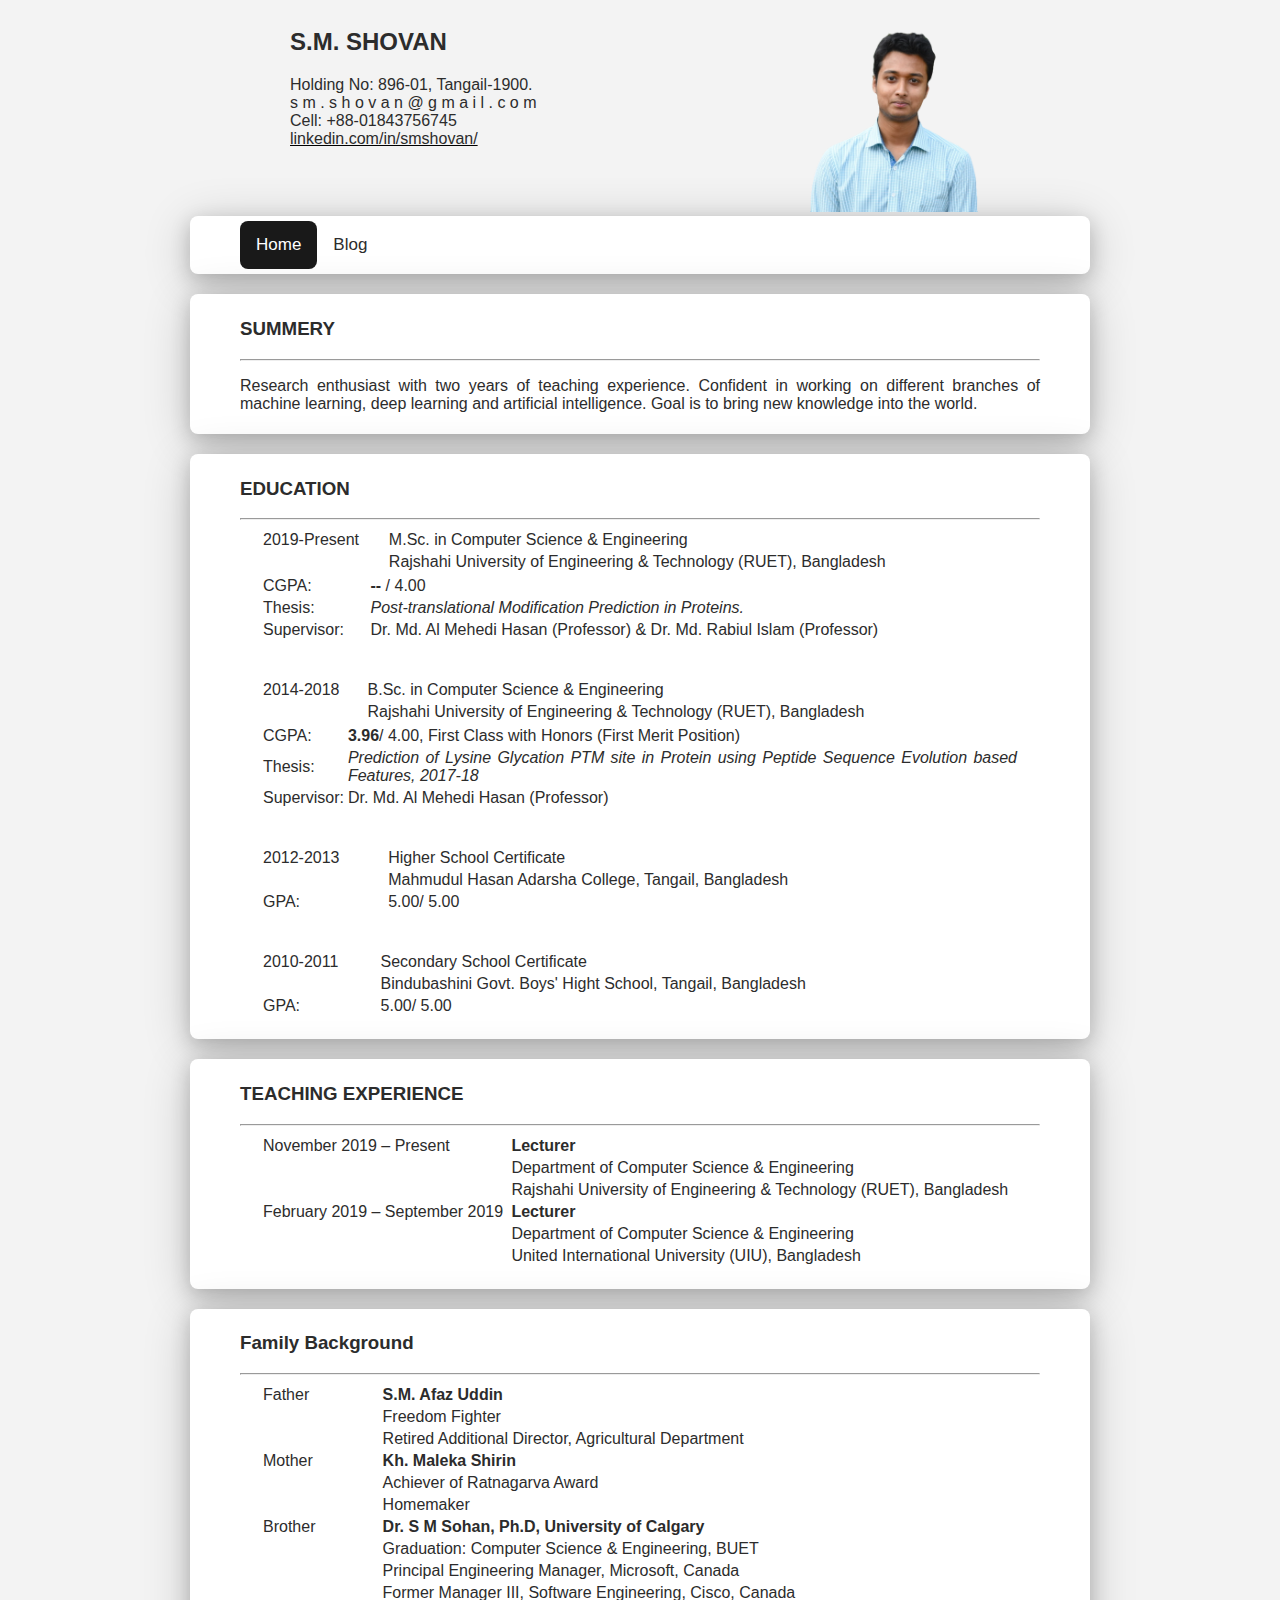
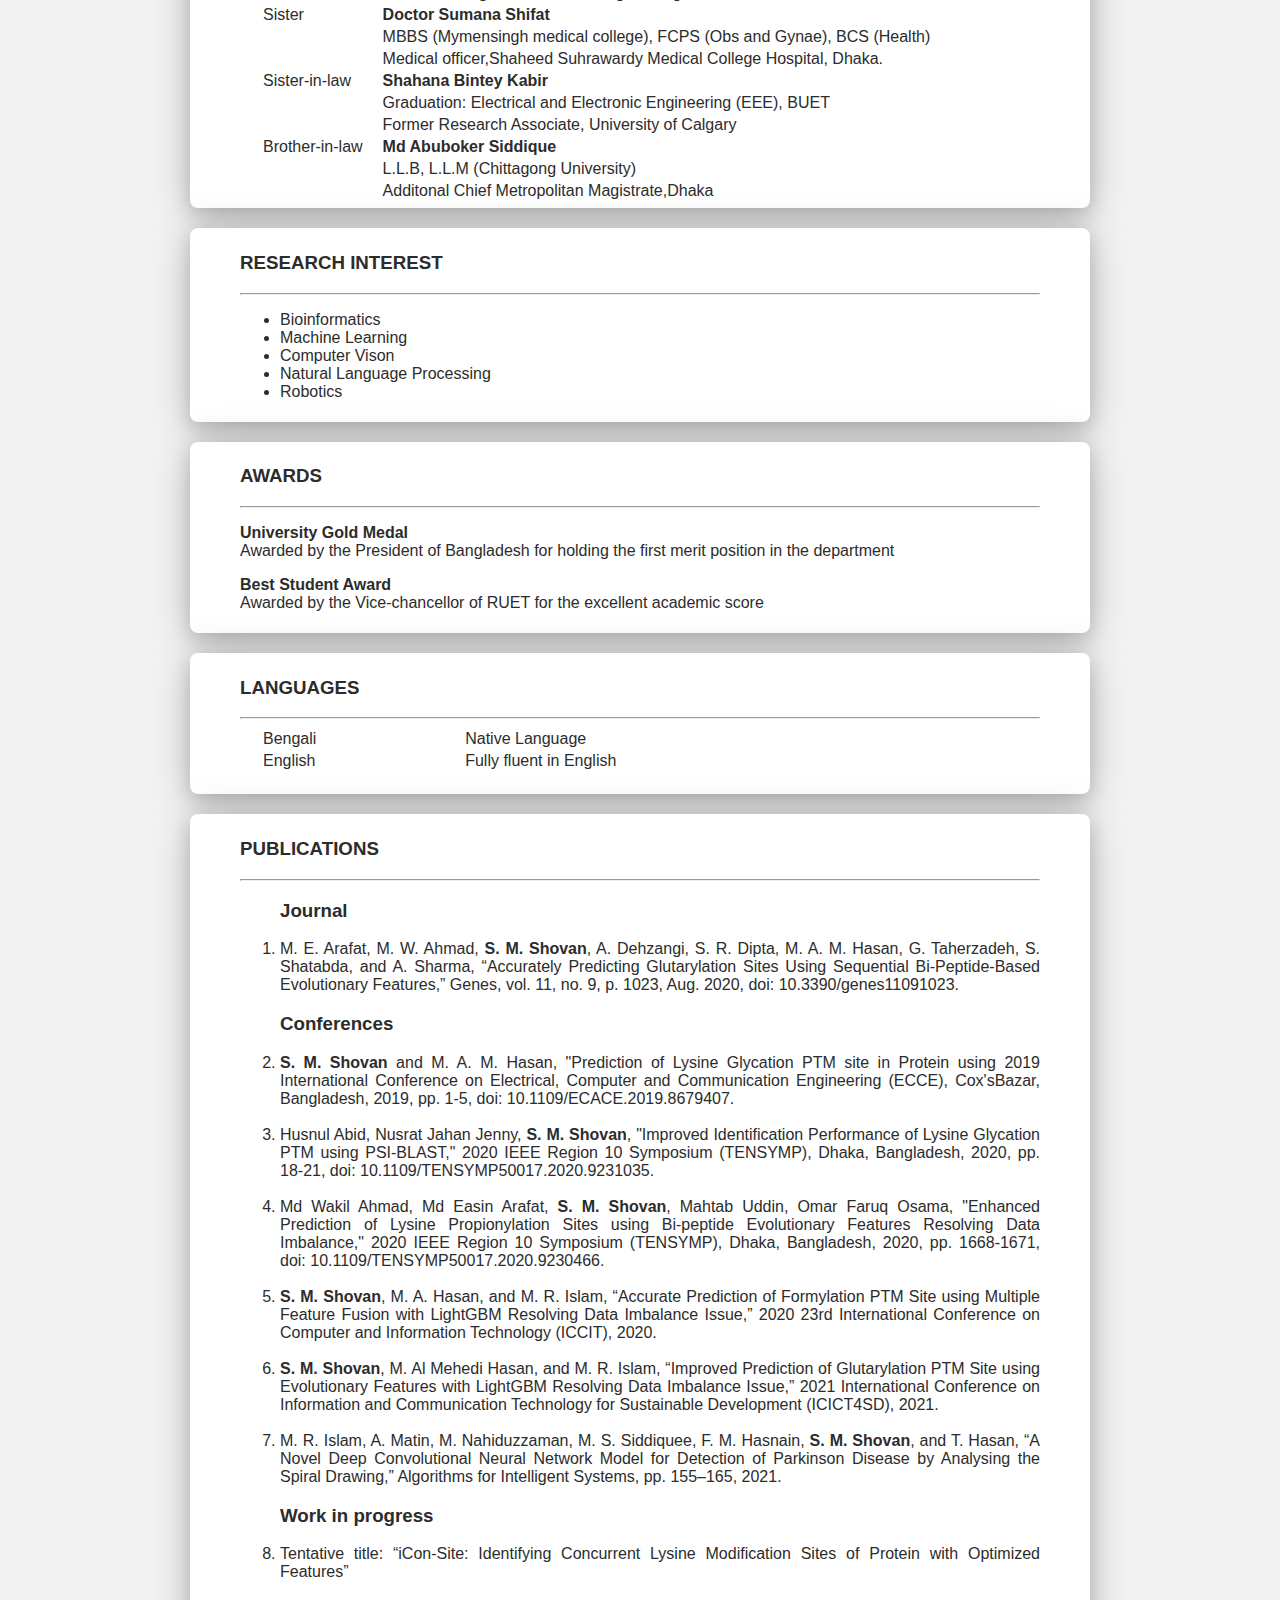
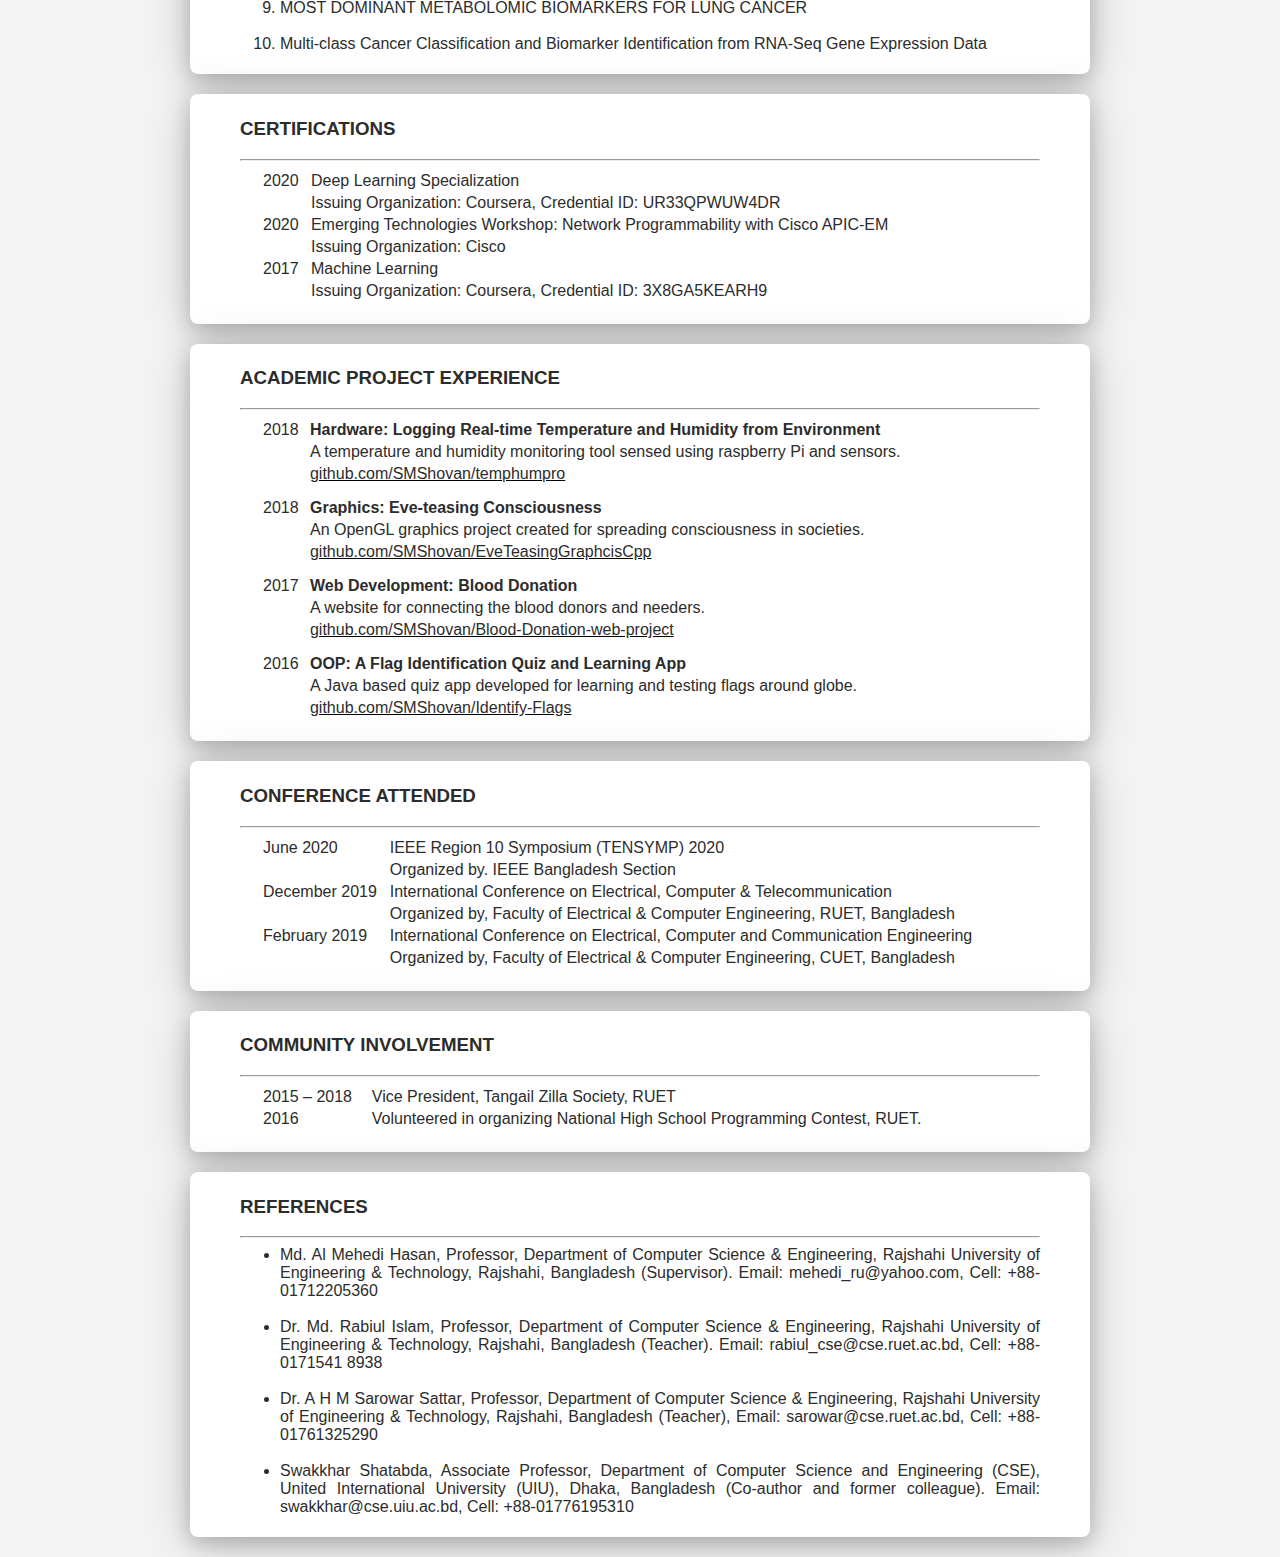
==== commit 69e09828: "Header Background-3d pending" ====
--- a/index.html
+++ b/index.html
@@ -13,12 +13,12 @@
         
 
 
-        <header>
+        <header id = "header">
             <div id = "header-left">
                 <dl>
-                    <dt><h2><b>S.M. SHOVAN</b></h2> </dt>
-                    <dd>
-                        <p>Holding No: 896-01, Tangail-1900. <br/>
+                    <dt><h2 id = "name"><b>S.M. SHOVAN</b></h2> </dt>
+                    <dd>
+                        <p >Holding No: 896-01, Tangail-1900. <br/>
                             s m . s h o v a n @ g m a i l . c o m <br/>
                             Cell: +88-01843756745 <br/>
                             <a href="https://www.linkedin.com/in/smshovan/" target="_blank">linkedin.com/in/smshovan/</a>
@@ -27,13 +27,13 @@
                 </dl>
             </div>
             <div id = "header-right">
-                <img src="photo.png" alt="Picture" style="width:220px";>  
+                <img class = "pic" src="photo.png" alt="Picture" style="width:220px";>  
             </div>
 
 
             
         </header>
-        <article>
+        <article >
             <section>
                 <div class="topnav">
                     <a class="active" href="https://www.smshovan.github.io">Home</a>
@@ -42,13 +42,13 @@
                 </div>
             </section>
             
-            <section>
+            <section >
                 <dl>
                     <dt><h3>SUMMERY</h3></dt> <hr>
                     <dd><p>Research enthusiast with two years of teaching experience. Confident in working on different branches of machine learning, deep learning and artificial intelligence. Goal is to bring new knowledge into the world.</p></dd>
                 </dl>
             </section>
-            <section>
+            <section   >
                 <dl>
                     <dt><h3>EDUCATION</h3></dt> <hr> 
                     <dd>
@@ -152,7 +152,7 @@
             </section>
 
 
-            <section>
+            <section >
                 <dl>
                     <dt><h3>TEACHING EXPERIENCE</h3></dt> <hr>
                 <dd>
@@ -191,7 +191,7 @@
              
 
 
-            <section>
+            <section  >
                 <h3>Family Background</h3> <hr>
                 <dd>
                     <table>
@@ -285,7 +285,7 @@
             </section>
             
 
-            <section>
+            <section  >
                 <h3>RESEARCH INTEREST</h3> <hr>
                 <ul >
                     <li>Bioinformatics</li>
@@ -309,7 +309,7 @@
                 
             </section>
 
-            <section>
+            <section >
                 <dl>
                     <dt><h3>LANGUAGES</h3></dt>  <hr>
                     <dd>
@@ -328,7 +328,7 @@
             </section>
 
 
-            <section>
+            <section  >
                 <dl>
                     <dt><h3>PUBLICATIONS</h3></dt>  <hr>
                     <dd>
@@ -389,7 +389,7 @@
                 
             </section>
 
-            <section>
+            <section  >
                 <dl>
                     <dt><h3>CERTIFICATIONS  </h3></dt>  <hr>
 
@@ -434,7 +434,7 @@
                 
             </section>
 
-            <section>
+            <section  >
                 <dl>
                     <dt><h3> ACADEMIC PROJECT EXPERIENCE  </h3></dt>  <hr>
 
@@ -548,7 +548,7 @@
                 
             </section>
 
-            <section>
+            <section  >
                 <dl>
                     <dt><h3> CONFERENCE ATTENDED  </h3></dt>  <hr>
 
@@ -592,7 +592,7 @@
                 
             </section>
 
-            <section>
+            <section  >
                 <dl>
                     <dt><h3> COMMUNITY INVOLVEMENT  </h3></dt>  <hr>
 
@@ -740,7 +740,7 @@
         
 
                
-        
+        <script src="./app.js"></script>
 
     </body>
 </html>--- a/main.css
+++ b/main.css
@@ -23,19 +23,31 @@
     padding-top: 5px;
     background-color: white;
     width: 800px;
-    box-shadow: 0 400px 48px 0 rgba(0, 0, 0, 0.2), 0 6px 20px 0 rgba(0, 0, 0, 0.19);
+    box-shadow: 0 8px 48px 0 rgba(0, 0, 0, 0.2), 0 6px 20px 0 rgba(0, 0, 0, 0.19);
     transition: .5s;
     margin-bottom: 20px;
     border-radius: .5rem;
     
+      
+    
   }
+  
   section:hover{
      transform: scale(1.05);
-      background-color: rgba(0, 0, 0, 0);
+      
       border-radius: .5rem;
+      background-image: linear-gradient(to right, rgba(0,225,212,.5), rgba(80,112,225,.5));
+      
   }
 
-  body {background-color: rgb(243, 243, 243);}
+  body {
+    background-color: rgb(243, 243, 243);
+    perspective: 1000px;
+  }
+
+
+  
+  
 
   #header-left{
     width: 500px;
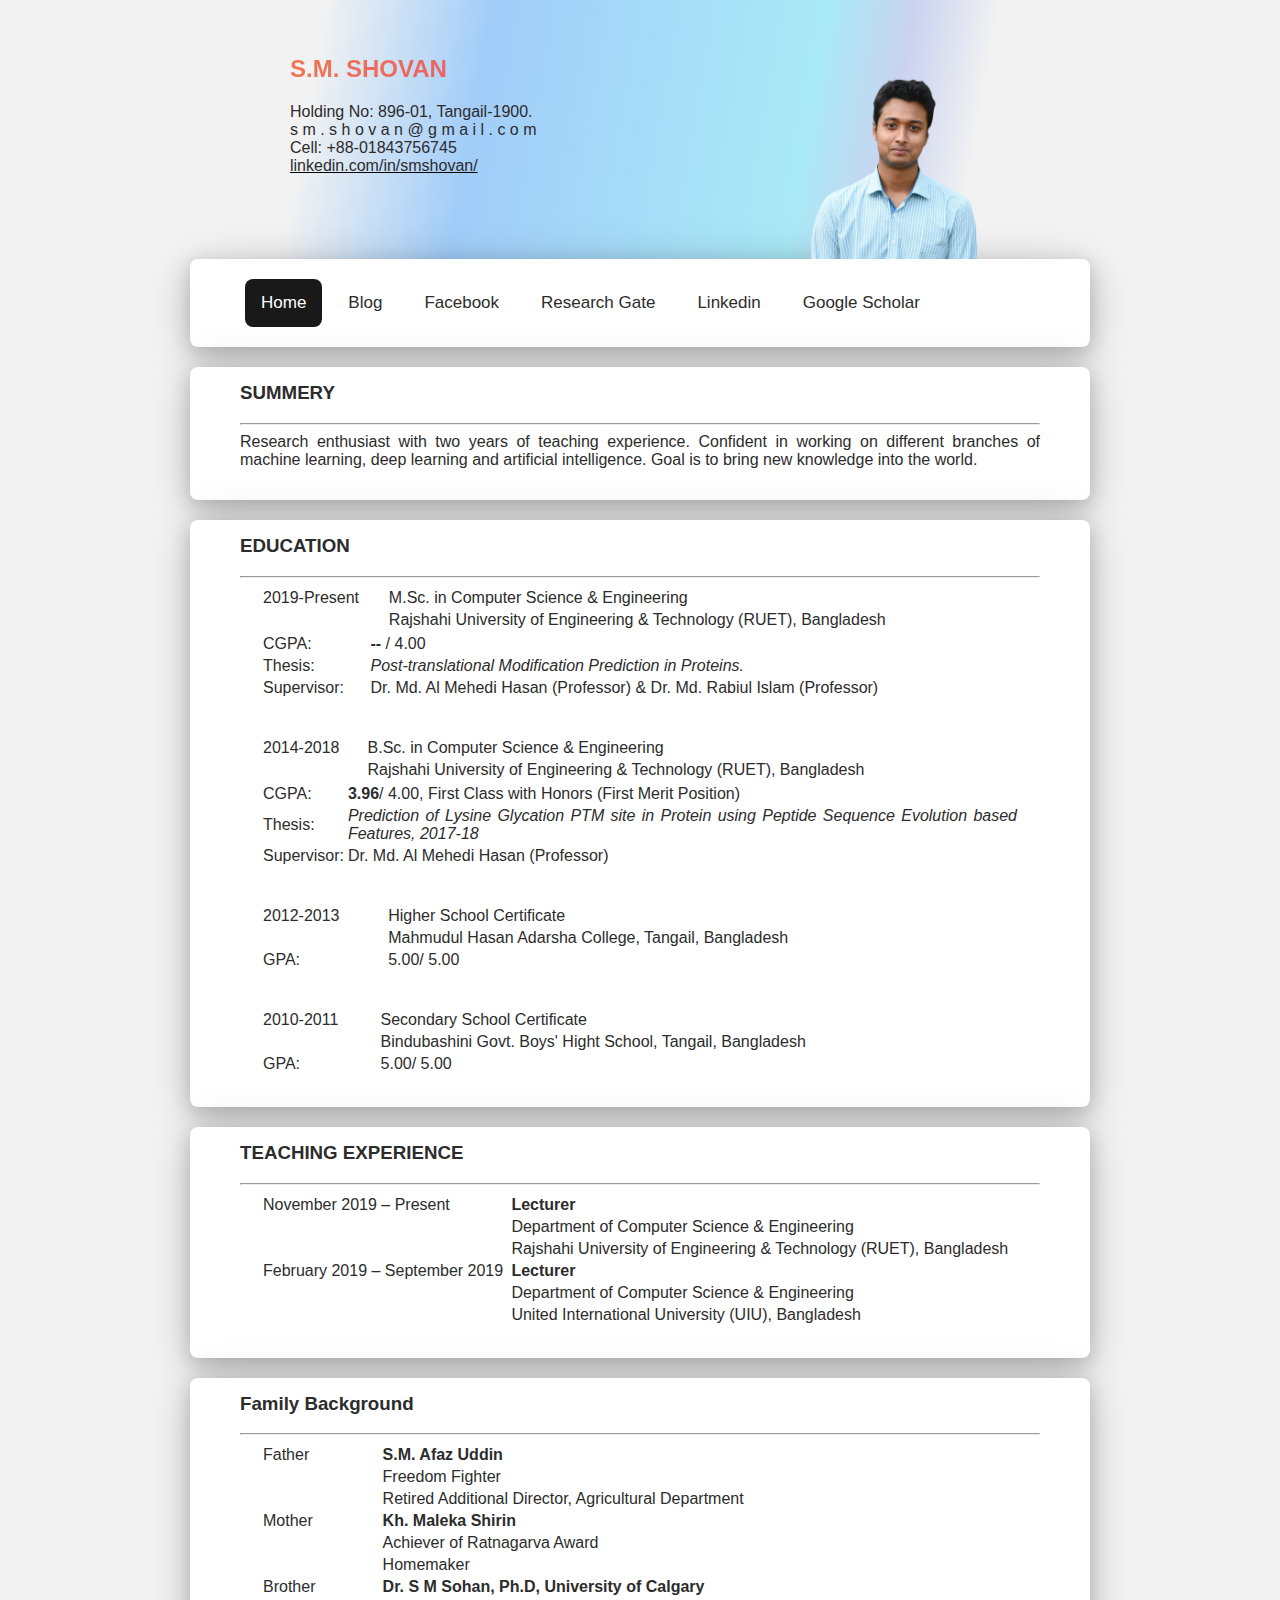
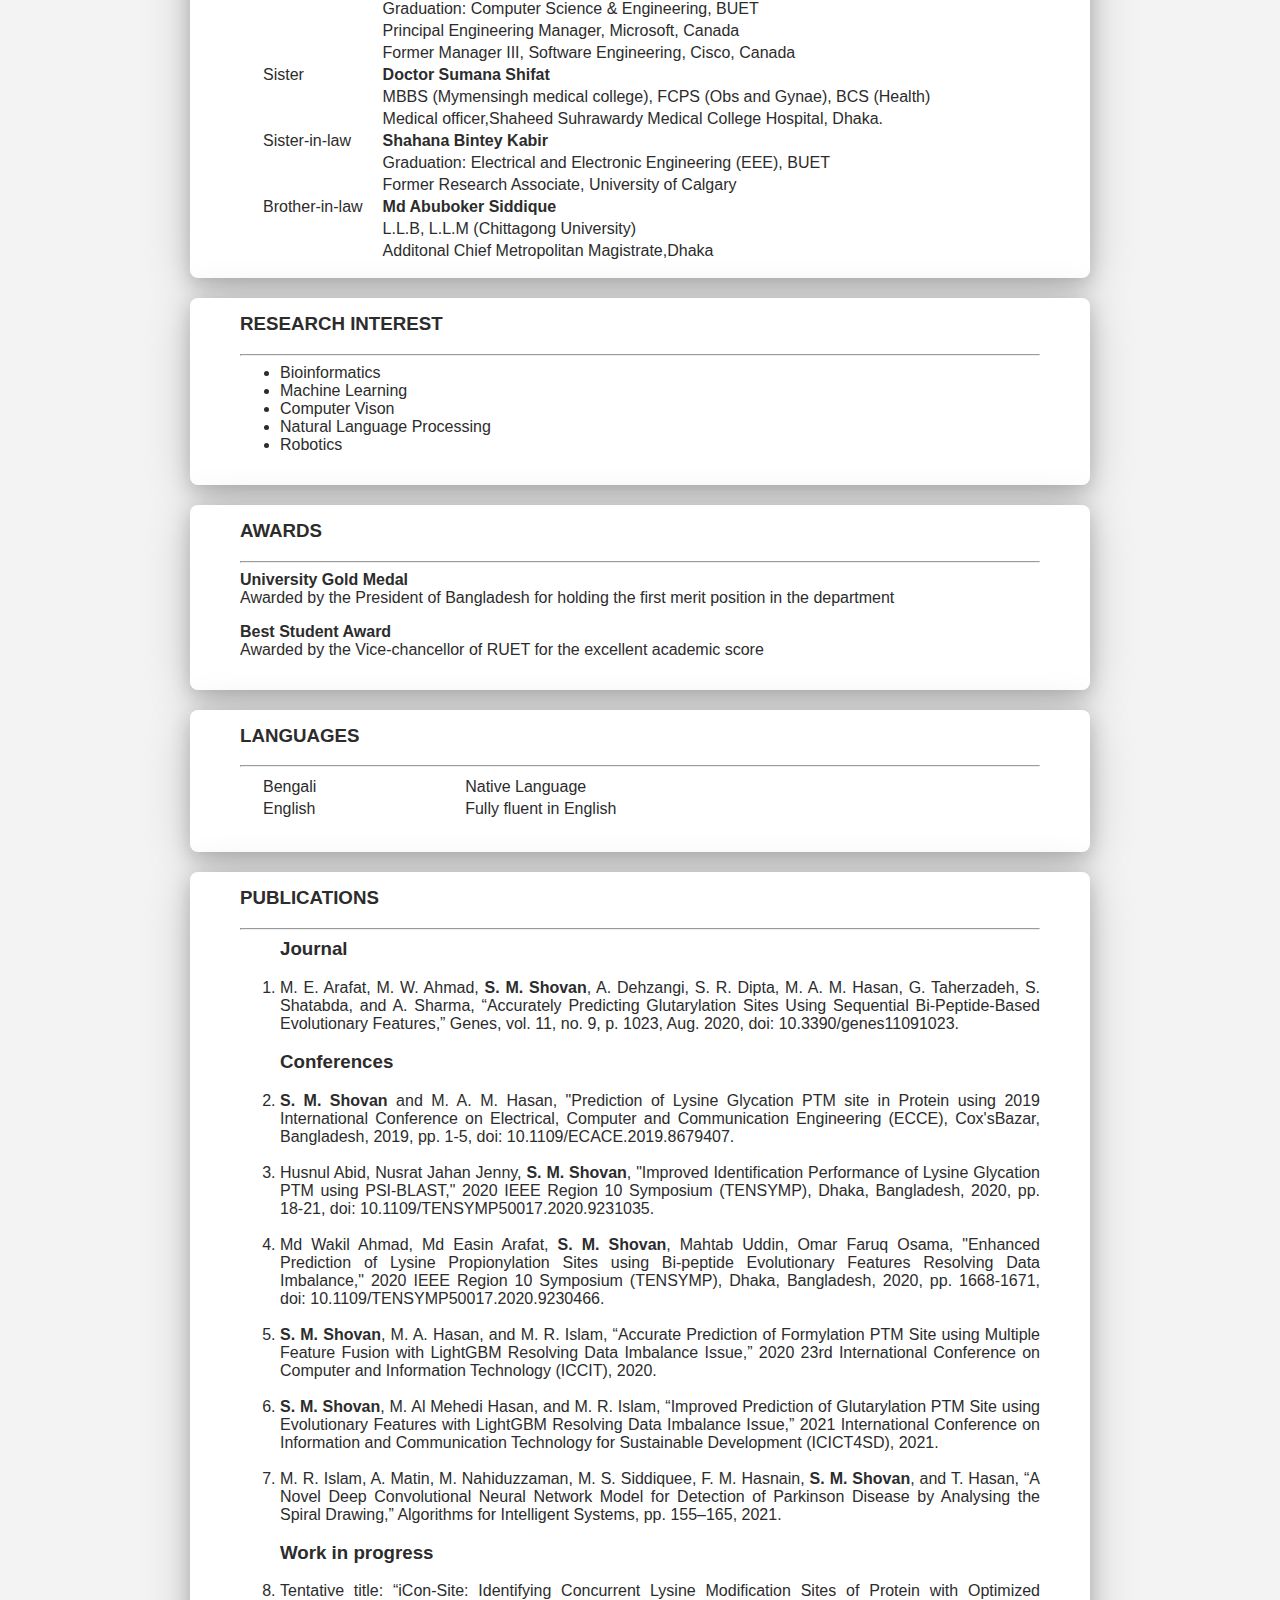
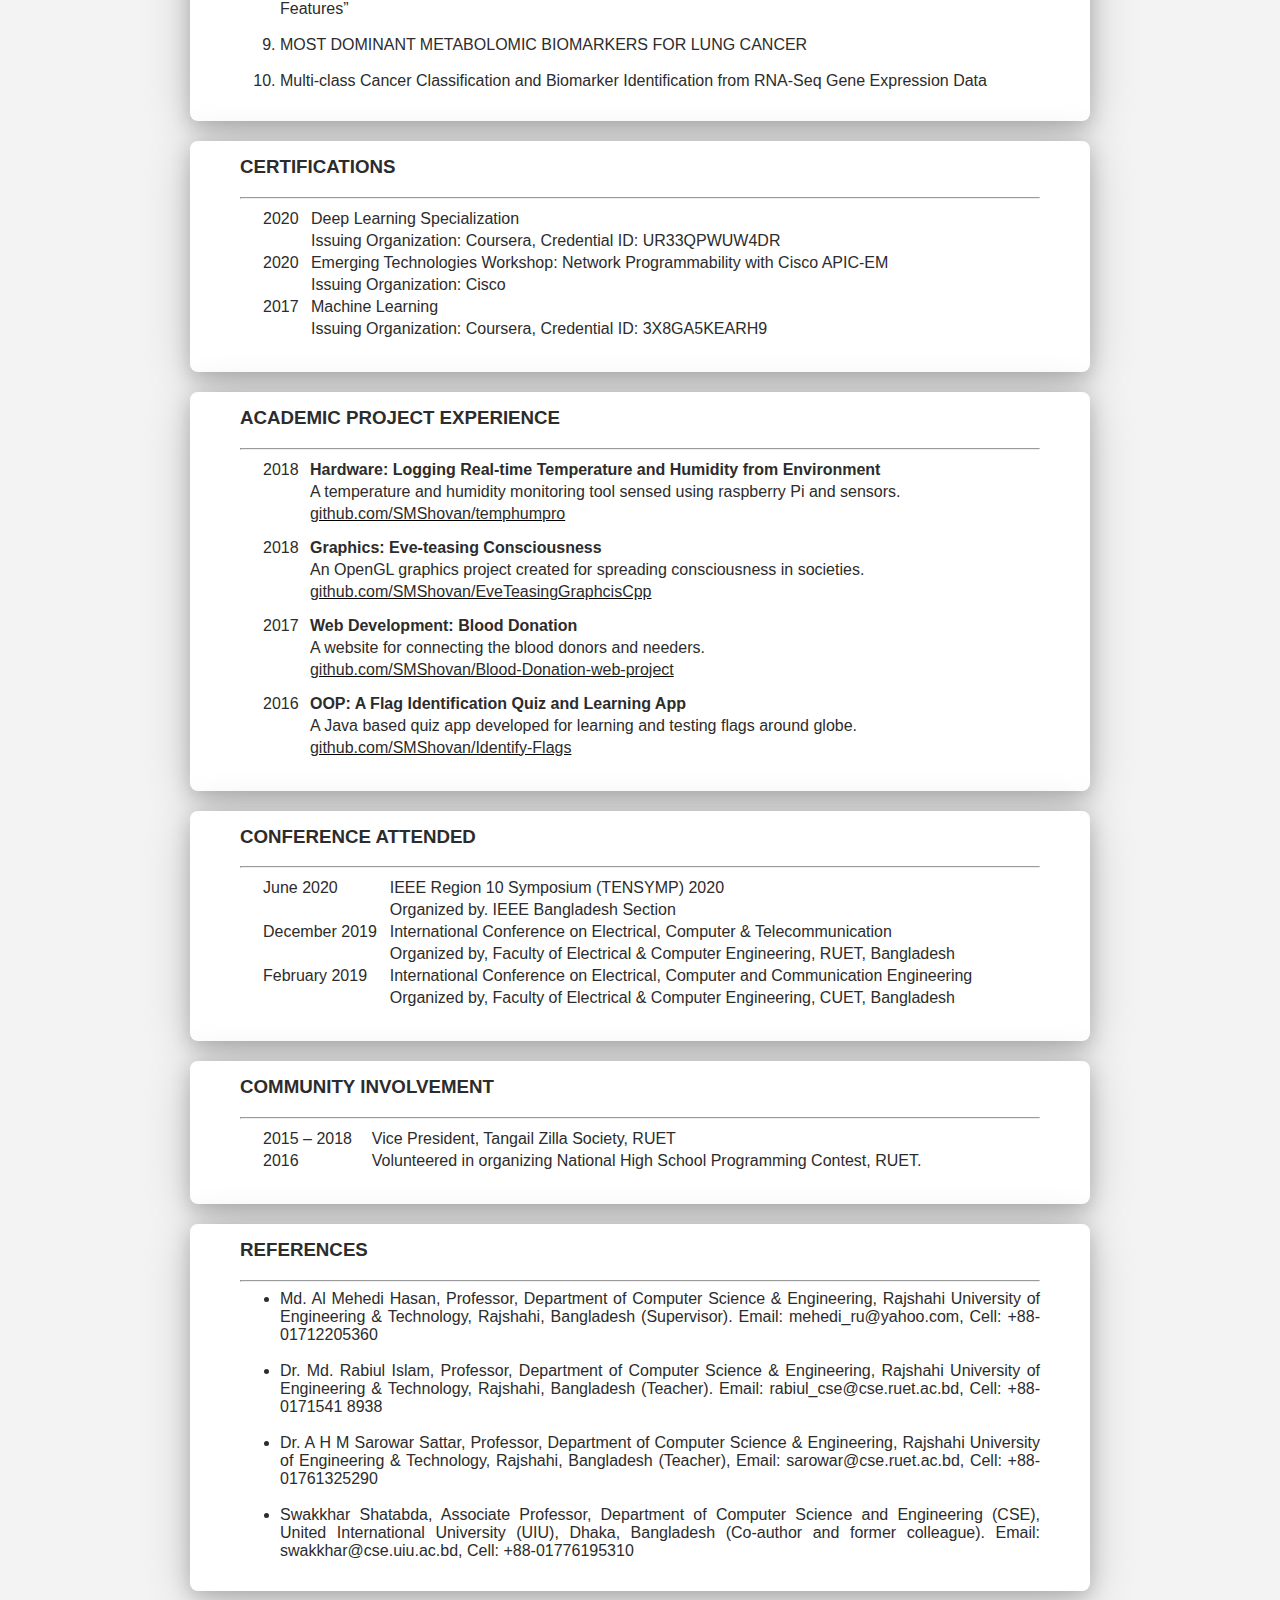
==== commit 9c09dae6: "Updated Nav bar & fix spacing" ====
--- a/index.html
+++ b/index.html
@@ -37,7 +37,11 @@
             <section>
                 <div class="topnav">
                     <a class="active" href="https://www.smshovan.github.io">Home</a>
-                    <a href="http://smshovan.wordpress.com">Blog</a>
+                    <a href="http://smshovan.wordpress.com" target="_blank">Blog</a>
+                    <a href="https://www.facebook.com/sm.shovan" target="_blank">Facebook</a>
+                    <a href="https://www.researchgate.net/profile/Sm-Shovan" target="_blank">Research Gate</a>
+                    <a href="https://www.linkedin.com/in/smshovan/" target="_blank">Linkedin </a>
+                    <a href="https://scholar.google.com/citations?user=hKL5cOQAAAAJ&hl=en" target="_blank">Google Scholar</a>
                     
                 </div>
             </section>
@@ -338,6 +342,7 @@
                             <li>
                                 M. E. Arafat, M. W. Ahmad, <b>S. M. Shovan</b>, A. Dehzangi, S. R. Dipta, M. A. M. Hasan, G. Taherzadeh, S. Shatabda, and A. Sharma, “Accurately Predicting Glutarylation Sites Using Sequential Bi-Peptide-Based Evolutionary Features,” Genes, vol. 11, no. 9, p. 1023, Aug. 2020, doi: 10.3390/genes11091023.
                             </li>
+                            <br>
                             <h3><b>Conferences</b></h3>
                             <li>
                                 <b>S. M. Shovan</b> and M. A. M. Hasan, "Prediction of Lysine Glycation PTM site in Protein using
@@ -369,7 +374,7 @@
                             </li>
 
                             
-
+                            <br>
                         <h3><b>Work in progress</b></h3>
                             <li>
                                 Tentative title: “iCon-Site: Identifying Concurrent Lysine Modification Sites of Protein with Optimized Features”
--- a/main.css
+++ b/main.css
@@ -6,6 +6,8 @@
     text-align: justify;
     text-decoration-color:black;
     color: #2c2c2c;
+    margin-top: 0px;
+    
         
    }
 table {
@@ -14,20 +16,22 @@
   header{
     width: 800px;
     align-content: center;
+    padding-top: 55px;
+    z-index: 1;
   }
 section{
     
     padding-left: 50px;
     padding-right: 50px;
-    padding-bottom: 5px;
-    padding-top: 5px;
+    padding-bottom: 15px;
+    padding-top: 15px;
     background-color: white;
     width: 800px;
     box-shadow: 0 8px 48px 0 rgba(0, 0, 0, 0.2), 0 6px 20px 0 rgba(0, 0, 0, 0.19);
-    transition: .5s;
+    transition: 1s;
     margin-bottom: 20px;
     border-radius: .5rem;
-    
+    z-index: 2;
       
     
   }
@@ -38,15 +42,50 @@
       border-radius: .5rem;
       background-image: linear-gradient(to right, rgba(0,225,212,.5), rgba(80,112,225,.5));
       
+      box-shadow: 0 48px 88px 0 rgba(0, 0, 0, 0.3), 0 46px 80px 0 rgba(0, 0, 0, 0.3);
+      
   }
+
+
+#header{
+  
+  background: linear-gradient(-80deg, rgba(241, 241, 241, .50) 10%,rgba(161, 178, 236, .50) 20%, rgba(0, 211, 252, .3) 30%, rgba(81, 167, 256, .50) 70%, rgba(241, 241, 241, .50) 90%);
+  border-radius: 1rem;
+  
+  
+  
+}
+
 
   body {
     background-color: rgb(243, 243, 243);
     perspective: 1000px;
+    
   }
 
-
+#name{
+  animation: flow 10s ease-in-out infinite;
+  background: linear-gradient(-60deg, #904e95, #904e95, #e73c7e, #ee7752);
+  background-size: 300%;
   
+  -webkit-background-clip: text;
+  background-clip: text;
+  -webkit-text-fill-color: transparent;
+}
+  @keyframes flow {
+    0% {
+    backgrdund-position: 0 50%;
+    }
+    
+    50% {
+      background-position: 100% 50%;
+    }
+    
+    100% {
+    background-position:0 50%;
+    }
+    
+  }
   
 
   #header-left{
@@ -57,6 +96,8 @@
   }
   #header-right{
     padding-bottom: -20px;
+    z-index: 3;
+    margin-bottom: -4px;
   }
 
   div.gallery {
@@ -86,7 +127,8 @@
 
 .topnav {
   overflow: hidden;
-  background-color: background-color: rgba(0, 0, 0, 0);;
+  background-color: background-color: rgba(0, 0, 0, 0);
+  
 }
 
 .topnav a {
@@ -96,11 +138,13 @@
   padding: 14px 16px;
   text-decoration: none;
   font-size: 17px;
+  margin: 5px;
 }
 
 .topnav a:hover {
-  background-color: #ddd;
+  background-color: rgba(0, 0, 0, .2);
   color: black;
+  border-radius: .5rem;
 }
 
 .topnav a.active {
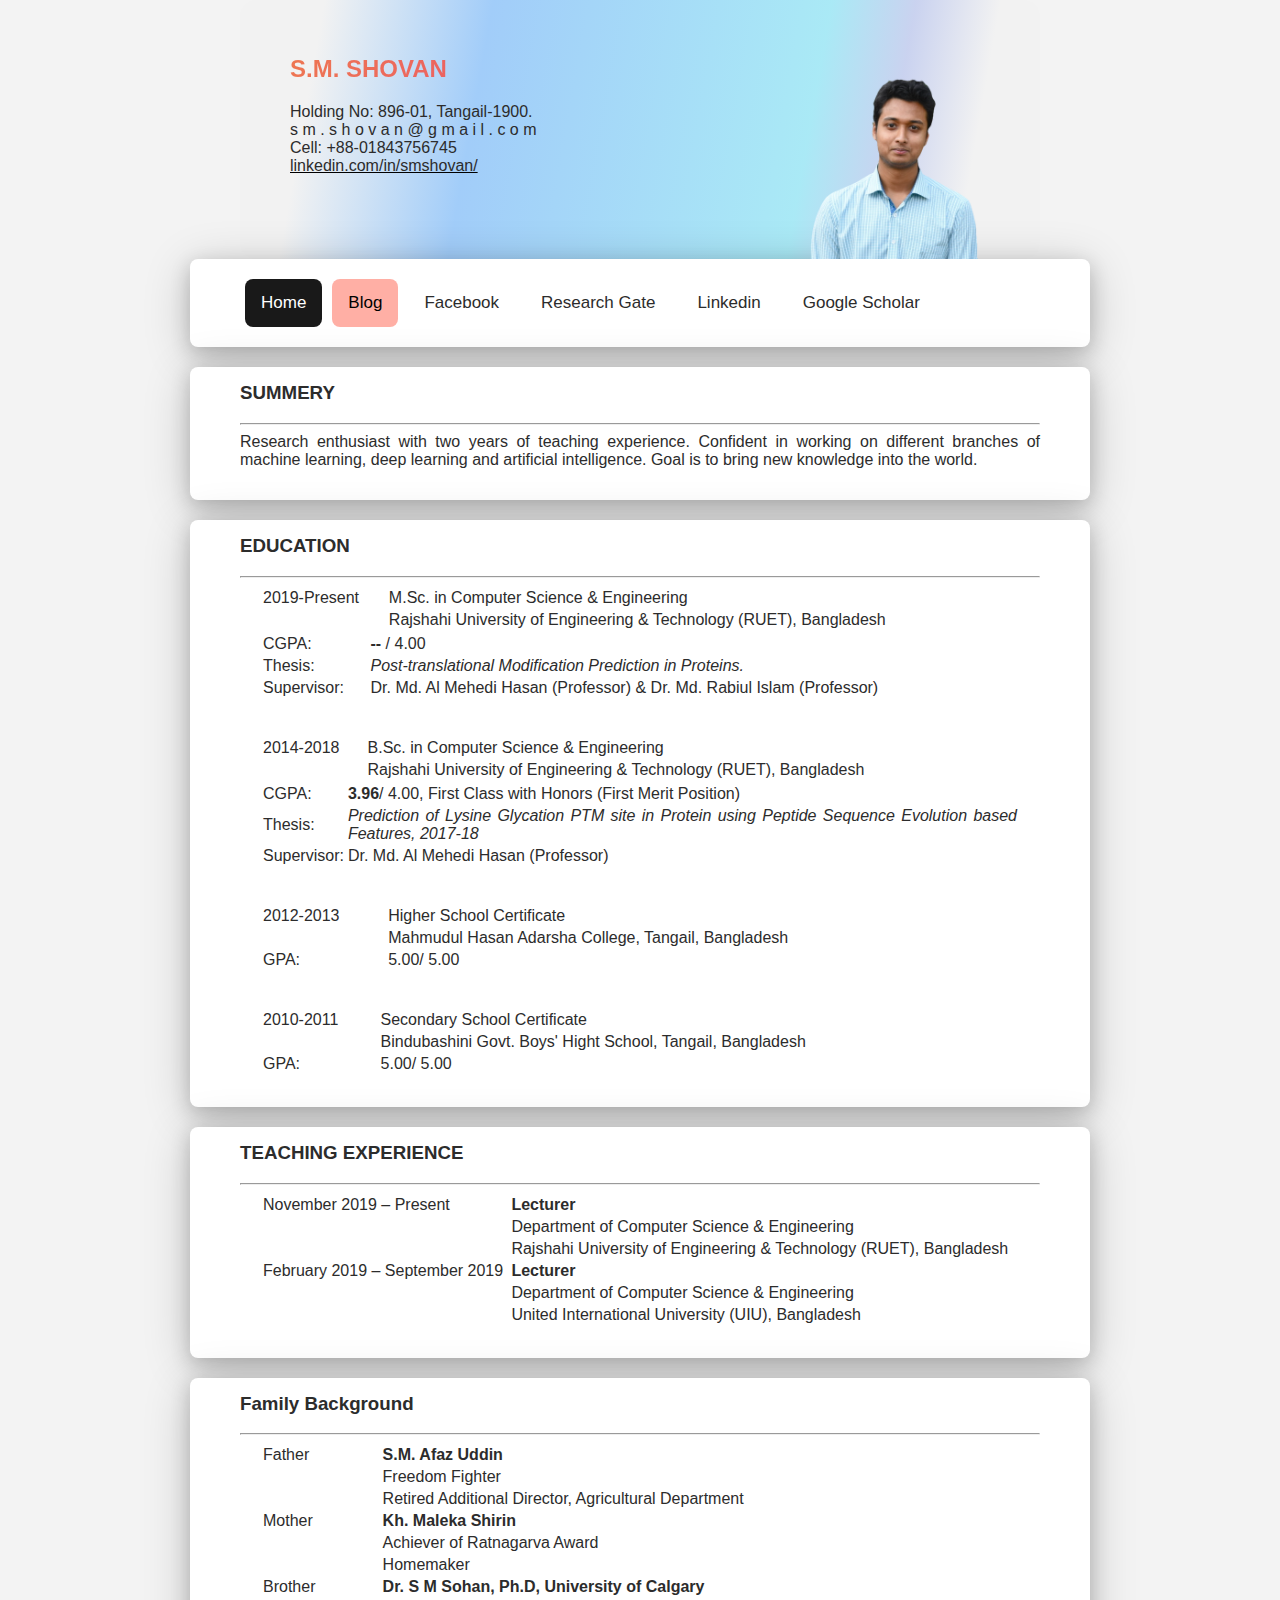
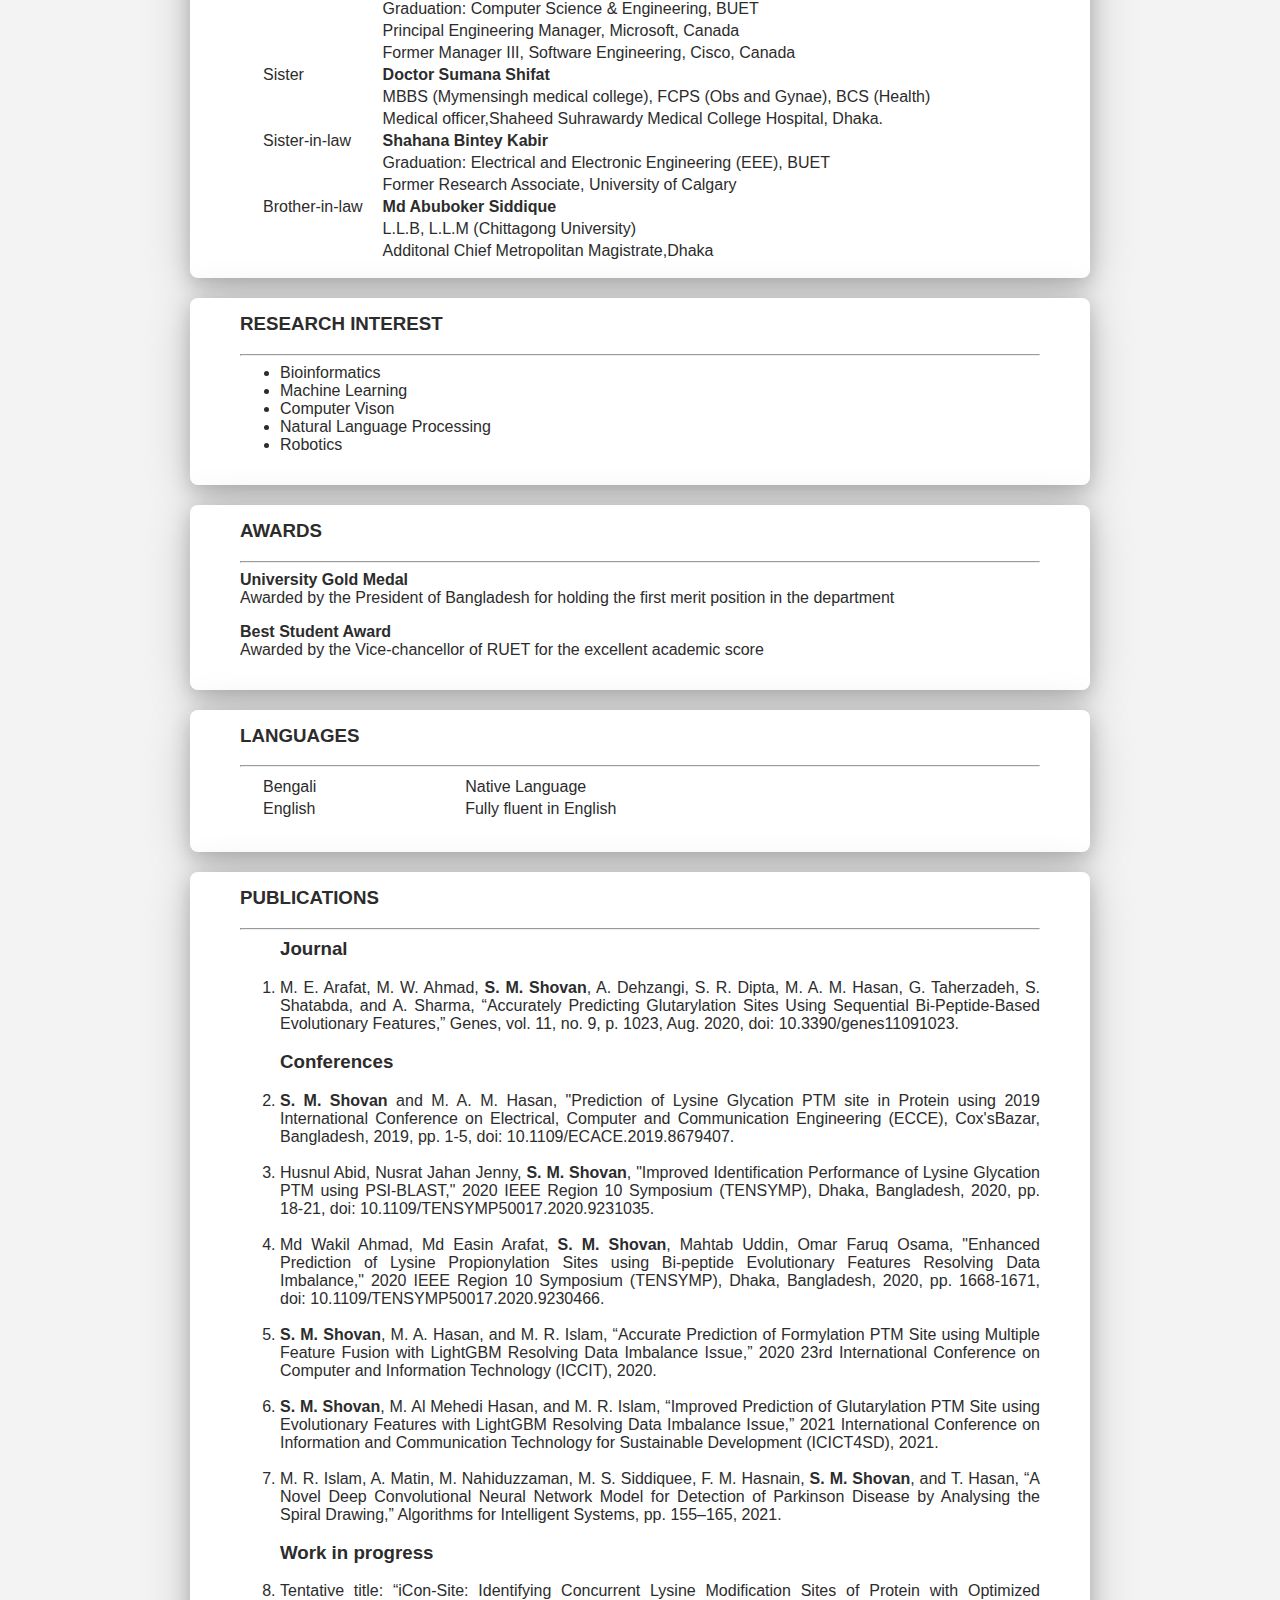
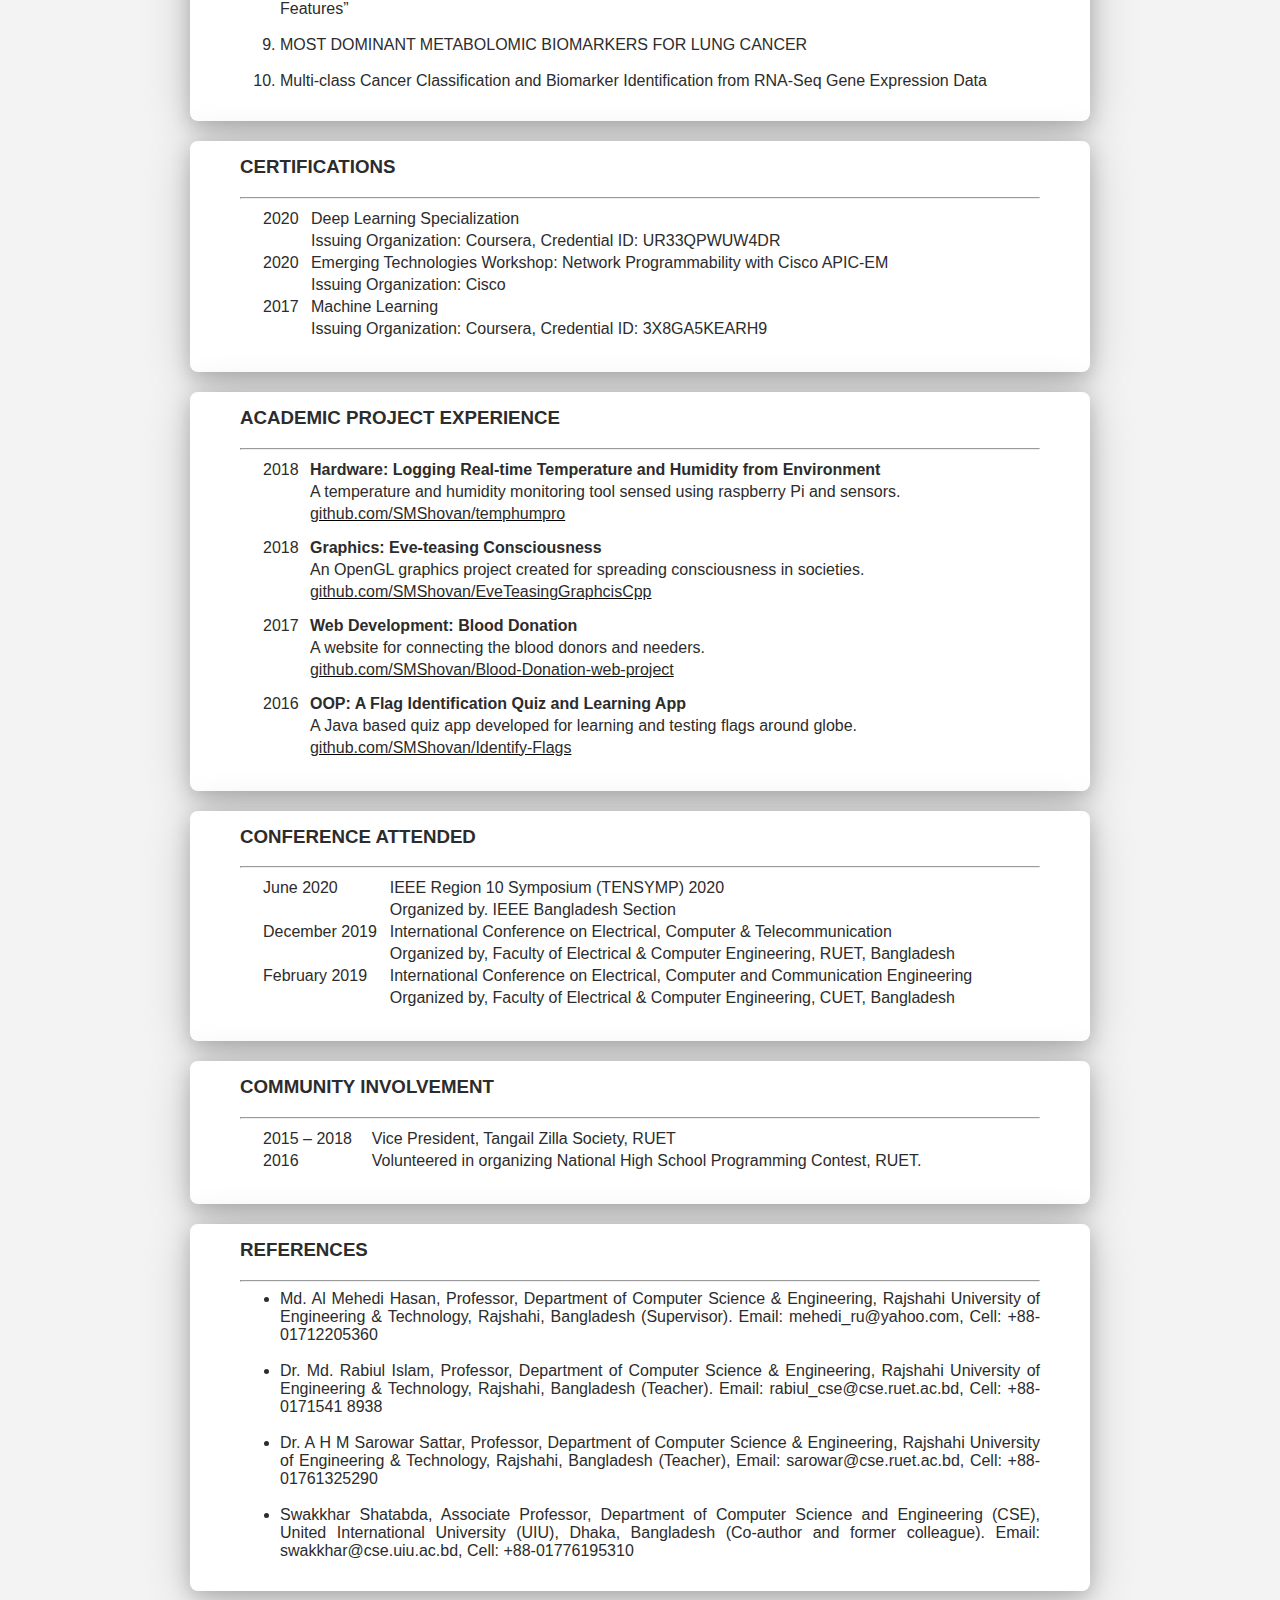
==== commit 3216c452: "Updated Nav bar & fix spacing v3" ====
--- a/index.html
+++ b/index.html
@@ -37,7 +37,7 @@
             <section>
                 <div class="topnav">
                     <a class="active" href="https://www.smshovan.github.io">Home</a>
-                    <a href="http://smshovan.wordpress.com" target="_blank">Blog</a>
+                    <a class="special-button" href="https://smshovan.wordpress.com/" target="_blank">Blog</a>
                     <a href="https://www.facebook.com/sm.shovan" target="_blank">Facebook</a>
                     <a href="https://www.researchgate.net/profile/Sm-Shovan" target="_blank">Research Gate</a>
                     <a href="https://www.linkedin.com/in/smshovan/" target="_blank">Linkedin </a>
--- a/main.css
+++ b/main.css
@@ -62,6 +62,10 @@
     perspective: 1000px;
     
   }
+
+#special-button{
+  
+}
 
 #name{
   animation: flow 10s ease-in-out infinite;
@@ -141,6 +145,12 @@
   margin: 5px;
 }
 
+.topnav a.special-button {
+  background-color: rgba(255, 55, 30, .4);
+  border-radius: .5rem;
+  color: black;
+}
+
 .topnav a:hover {
   background-color: rgba(0, 0, 0, .2);
   color: black;
@@ -151,4 +161,4 @@
   background-color: rgba(0, 0, 0, .9);
   border-radius: .5rem;
   color: white;
-  +}